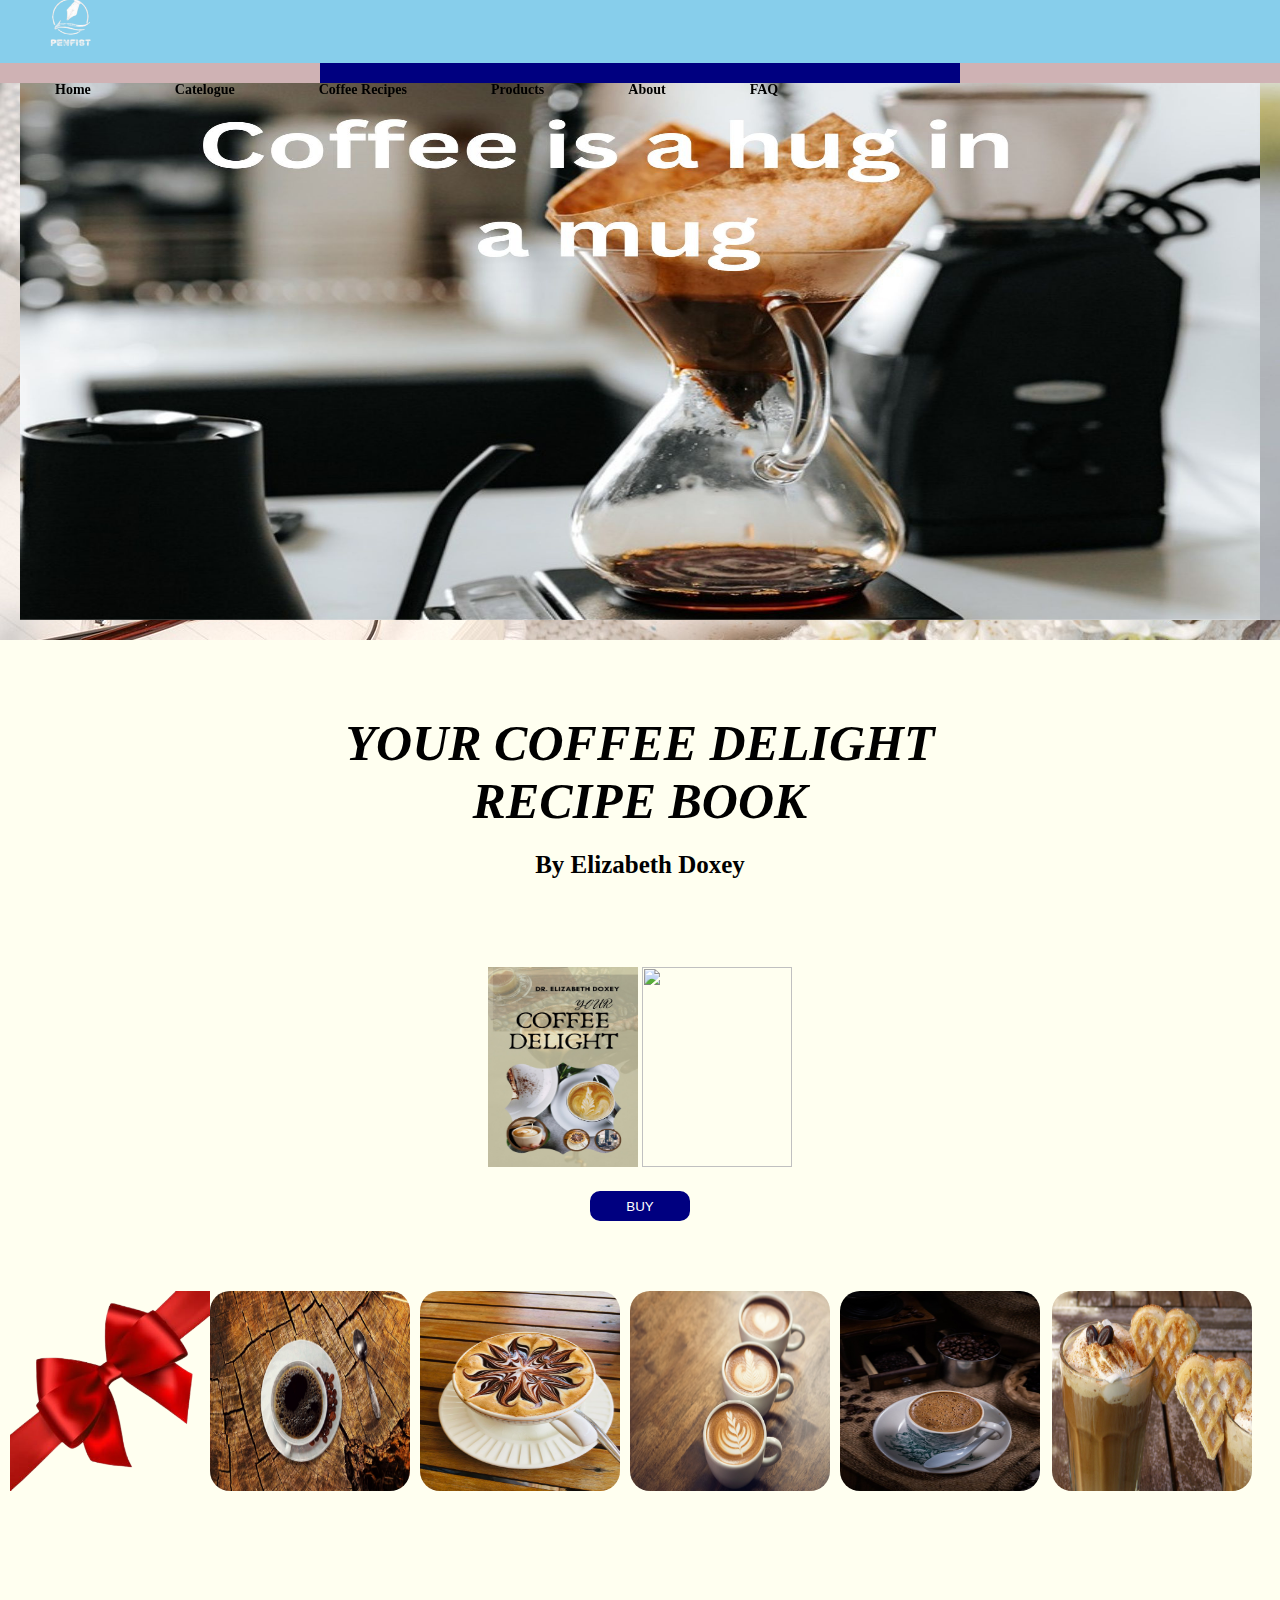
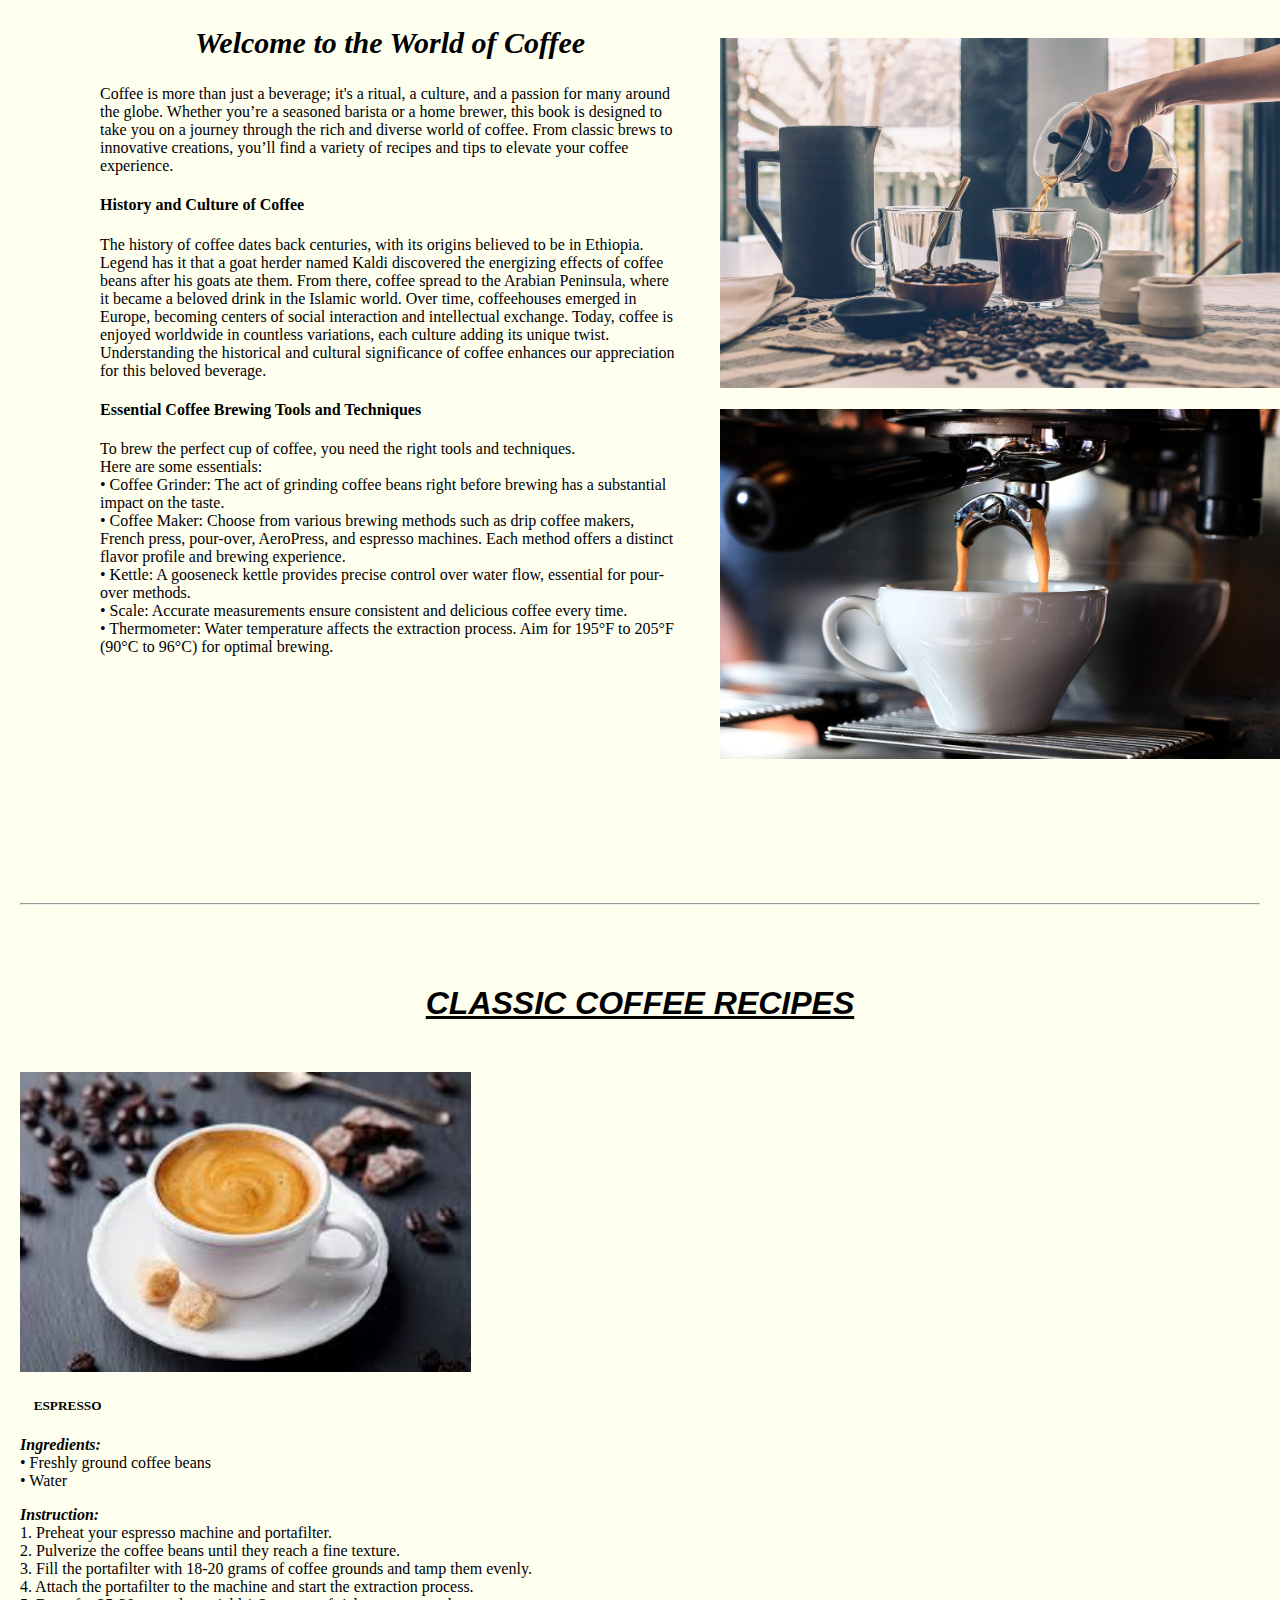
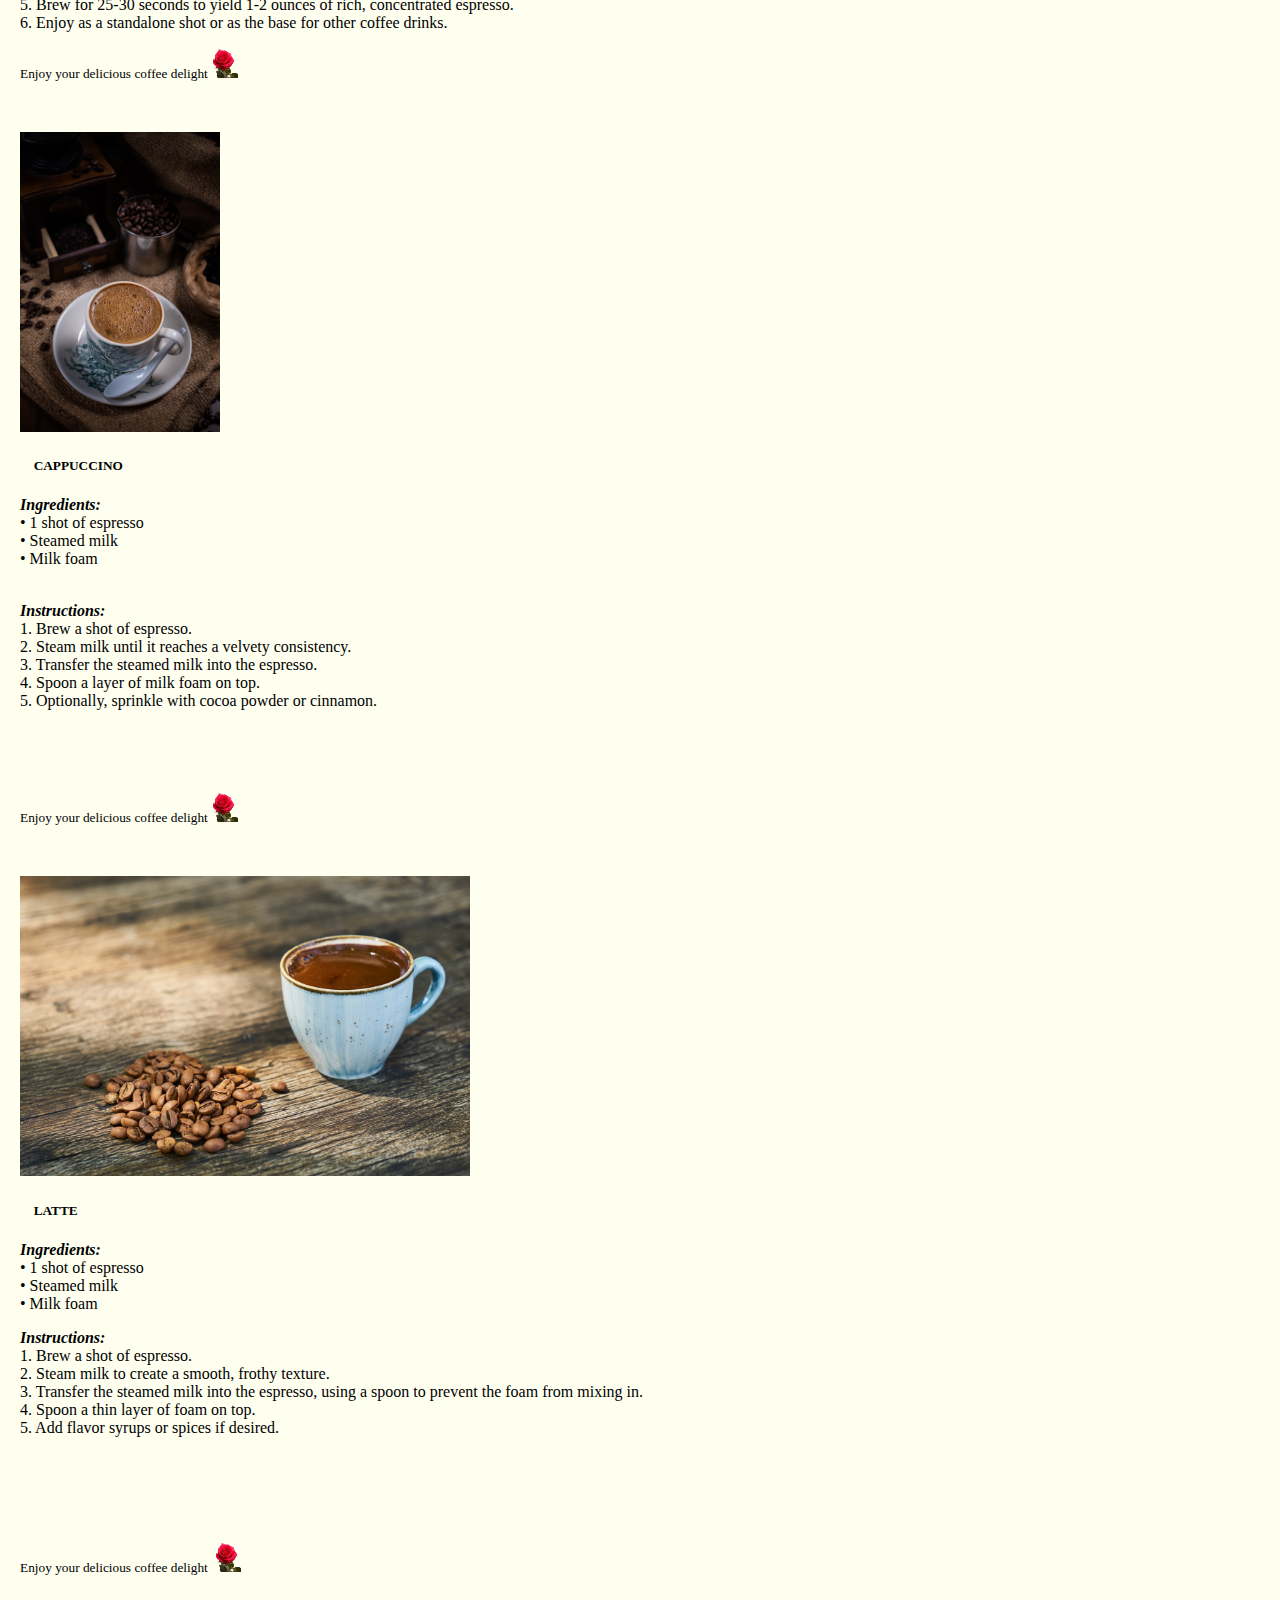
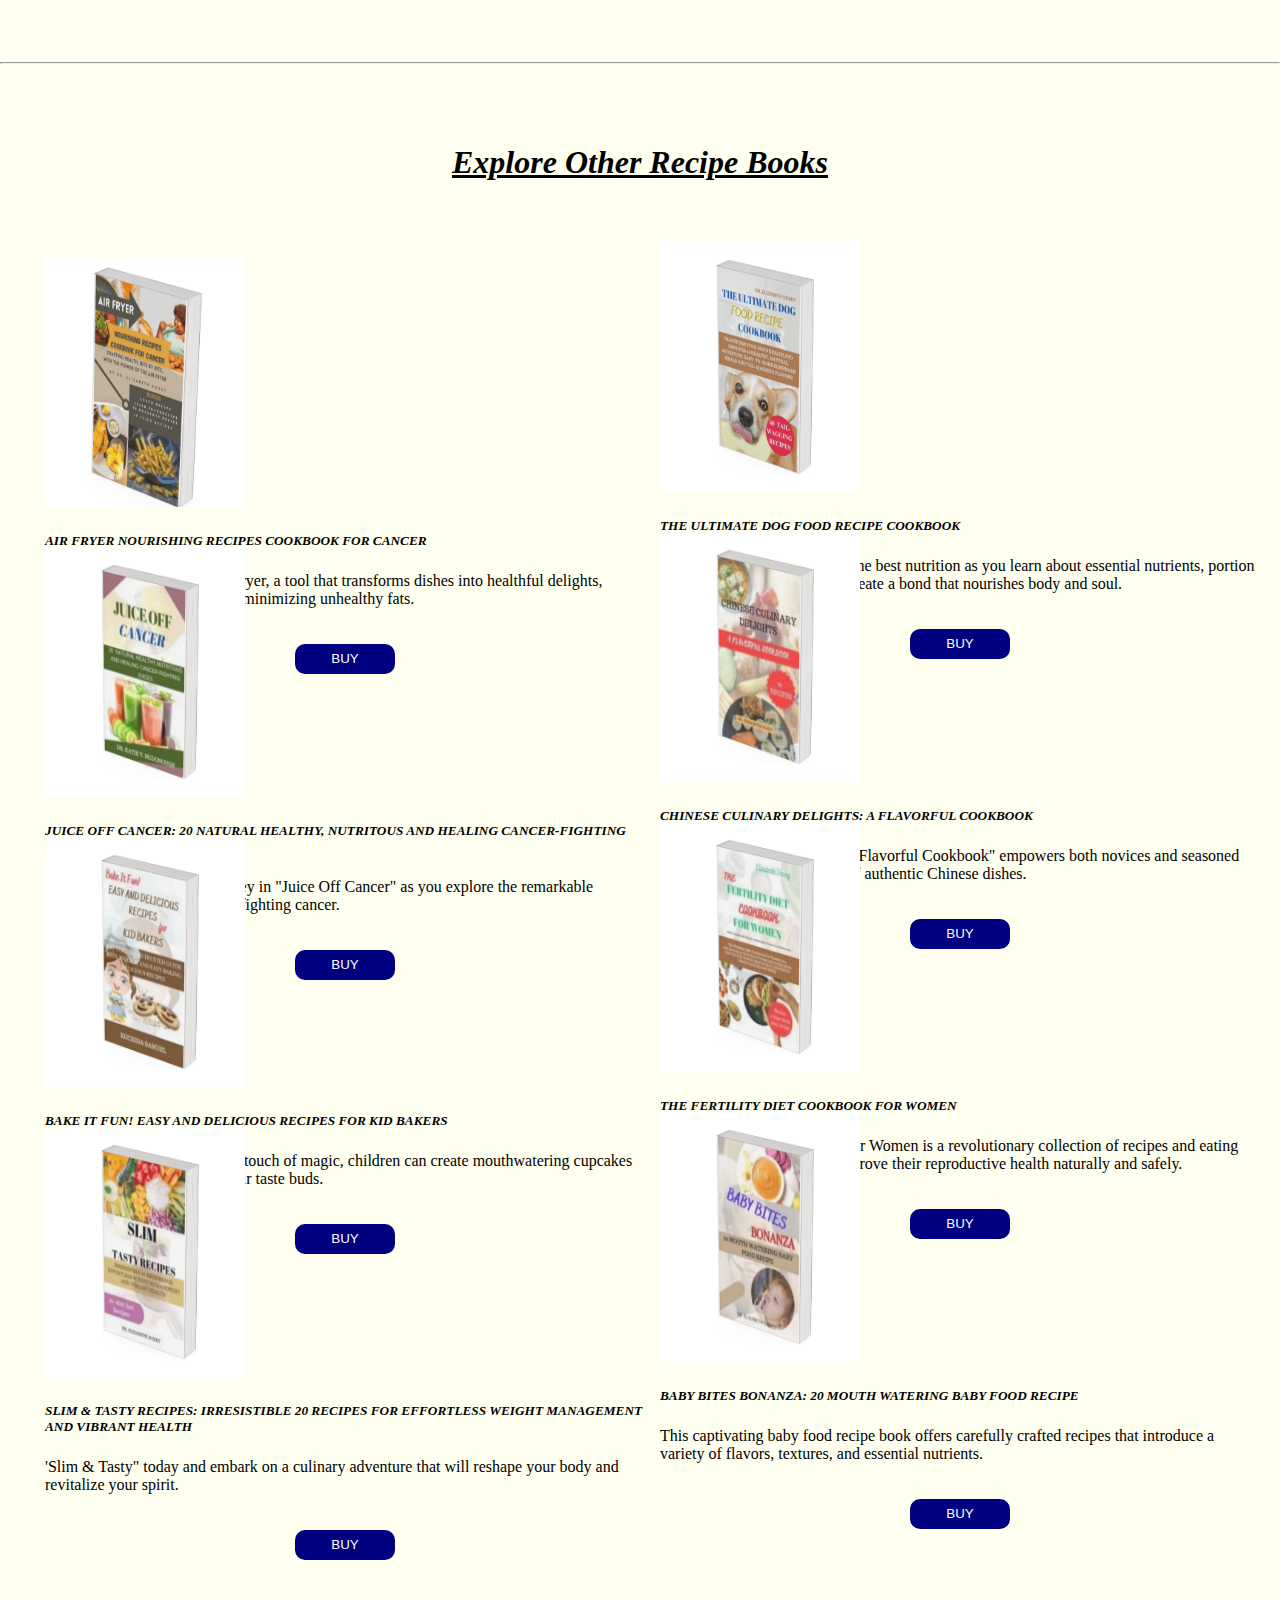
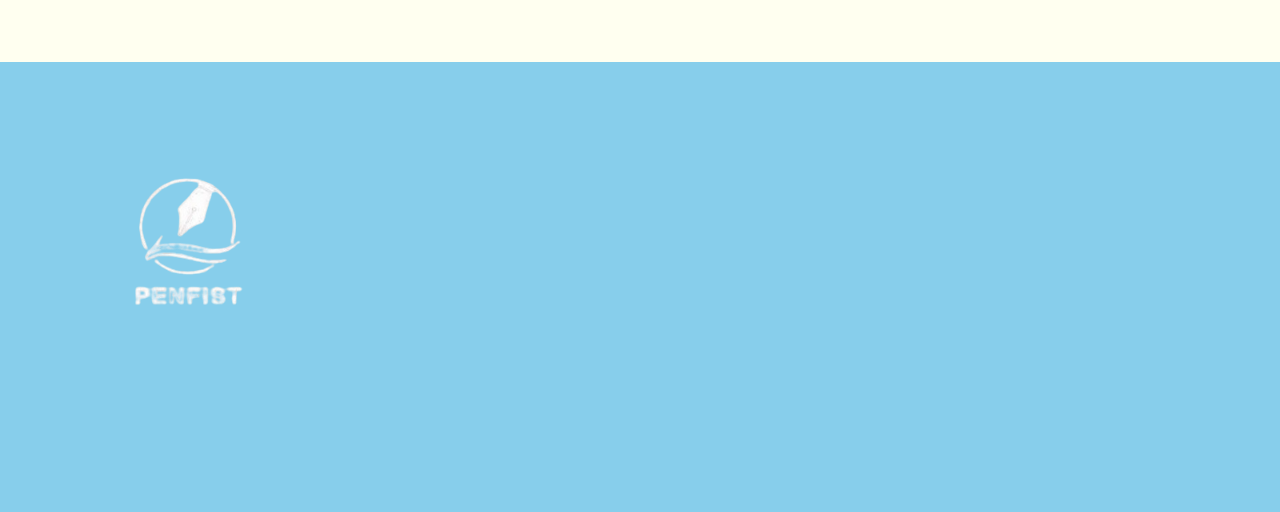
==== index.html @ f550ffd7 "first commit" ====
<!DOCTYPE html>
<html lang="en">
<head>
    <meta charset="UTF-8">
    <meta name="viewport" content="width=device-width, initial-scale=1.0">
    <title>COFFEE RECIPE BOOK </title>
    <link href="https://cdn.jsdelivr.net/npm/bootstrap@5.0.2/dist/css/bootstrap.min.css" rel="stylesheet" integrity="sha384-EVSTQN3/azprG1Anm3QDgpJLIm9Nao0Yz1ztcQTwFspd3yD65VohhpuuCOmLASjC" crossorigin="anonymous">
    <link href="index.css" rel="stylesheet"> 
</head>
<body>
    <div class="header-content">   
<nav class="navbar">
    <div class="image-conent">
        <img src="backgrund.png" style="height: 150px; margin-top: -45px; ">
    </div>
<div class="header-list">
    
<ul>
    <li><a href="">Home</a></li>
    <li><a href="#catelogue">Catelogue</a></li>
    <li><a href="#recipes">Coffee Recipes</a></li>
    <li><a href="#">Products</a></li>
    <li><a href="#about">About</a></li>
    <li><a href="#">FAQ</a></li>
</ul>
</div> 
</nav>
<div class="closeup"></div>
    <div class="closeup1"></div>
    </div>
    

    <div class="body-container">


<div class="image-slider">
    <figure>
        <img src="bck2 (1).jpg">
        <img src="bck2 (2).jpg">
        <img src="bck4 (1).jpg">
        <img src="bck4 (2).jpg">
    </figure>

</div>
    <!-- section 1 -->
    <div class="book-container">
        <div class="cofee-head">
    <h1><i>YOUR COFFEE DELIGHT <br> RECIPE BOOK </i></h1>
    <h6> By Elizabeth Doxey</h6>
</div>
<div class="image">
    <img src="pics 1.jpg">
    <img src="COFFEE (1).png">
</div>

<div class="buy-button">
    <a href="https://www.amazon.com/dp/B0CD4S83HP"><button>BUY</button></a>
</div>


<div class="ribbon-content">
    <div class="ribbon">
    <img src="RIBBON-removebg-preview.png">
</div>
    <div class="ribbon-design">
        <div class="img1">
    <img src="coffee-2714970_1280.jpg">
</div>
<div class="img2">
    <img src="coffee-7133980_1280.jpg" >
</div>
<div class="img3">
    <img src="coffee-4618705_1280.jpg" >
</div>
<div class="img4">
    <img src="coffee-7561288_1280.jpg" >
</div>
<div class="img5">
    <img src="iced-coffee-2305203_1280.jpg" >
   
</div>
</div>
</div>
</div>
<!-- section 1 end -->

<!-- SECTION 2 -->
<div class="book-content">
    <div class="text">
    <h2 id="about"><b><i>Welcome to the World of Coffee</i></b></h2>
    <p> Coffee is more than just a beverage; it's a ritual, a culture, and a passion for many around the globe. Whether you’re a seasoned barista or a home brewer, this book is designed to take you on a journey through the rich and diverse world of coffee. From classic brews to innovative creations, you’ll find a variety of recipes and tips to elevate your coffee experience.</p>
<h4>History and Culture of Coffee</h4>
<p>The history of coffee dates back centuries, with its origins believed to be in Ethiopia. Legend has it that a goat herder named Kaldi discovered the energizing effects of coffee beans after his goats ate them. From there, coffee spread to the Arabian Peninsula, where it became a beloved drink in the Islamic world. Over time, coffeehouses emerged in Europe, becoming centers of social interaction and intellectual exchange.
    Today, coffee is enjoyed worldwide in countless variations, each culture adding its unique twist. Understanding the historical and cultural significance of coffee enhances our appreciation for this beloved beverage.
    </p>
    <h4>Essential Coffee Brewing Tools and Techniques</h4>
    <p>To brew the perfect cup of coffee, you need the right tools and techniques. <br>Here are some essentials:
        <br>• Coffee Grinder: The act of grinding coffee beans right before brewing has a substantial impact on the taste.
        <br>•	Coffee Maker: Choose from various brewing methods such as drip coffee makers, French press, pour-over, AeroPress, and espresso machines. Each method offers a distinct flavor profile and brewing experience.
        <br>•	Kettle: A gooseneck kettle provides precise control over water flow, essential for pour-over methods.
        <br>•	Scale: Accurate measurements ensure consistent and delicious coffee every time.
        <br>•	Thermometer: Water temperature affects the extraction process. Aim for 195°F to 205°F (90°C to 96°C) for optimal brewing.
        </p>
</div>
 <img src="pics 2.jpg">
 <img src="coffee-4334647_1280.jpg" id="image1"> 
</div>
<!-- SECTION 2 END -->

<!-- CARD  -->

 <div class="card-content">
<div class="card-text" id="recipes"><h1> <hr> <i><u>CLASSIC COFFEE RECIPES</u></i></h1></div>
<div class="card-group">
<div class="card">
<img src="esspreso.jpeg" class="card-img-top" alt="Esspreso">
<div class="card-body">
<h5 class="card-title"> ESPRESSO</h5>
<p class="card-text"> <b><i>Ingredients:</i></b><br>
    •	Freshly ground coffee beans<br>
    •	Water <br>
    
    </p>
<p class="card-text"> <b><i>Instruction:</i></b><br> 1.	Preheat your espresso machine and portafilter.<br>
    2. Pulverize the coffee beans until they reach a fine texture.<br>
    3.	Fill the portafilter with 18-20 grams of coffee grounds and tamp them evenly.<br>
    4.	Attach the portafilter to the machine and start the extraction process.<br>
    5.	Brew for 25-30 seconds to yield 1-2 ounces of rich, concentrated espresso.<br>
    6.	Enjoy as a standalone shot or as the base for other coffee drinks.
    </p>
<p class="card-text"><small class="text-muted">Enjoy your delicious coffee delight<img src="rose-removebg-preview.png"></small></p>
</div>
</div>
<div class="card">
<img src="coffee-7561288_1280.jpg" class="card-img-top" alt="CAPPUCCINO">
<div class="card-body">
<h5 class="card-title"> CAPPUCCINO</h5>
<p class="card-text"> <b><i>Ingredients:</i></b><br>
    •	1 shot of espresso <br>
•	Steamed milk <br>
•	Milk foam <br>
 <br>
    
    </p>
<p class="card-text"><b><i>Instructions:</i></b> <br>
    1.	Brew a shot of espresso.<br>
    2.	Steam milk until it reaches a velvety consistency.<br>
    3. Transfer the steamed milk into the espresso.<br>
    4.	Spoon a layer of milk foam on top.<br>
    5.	Optionally, sprinkle with cocoa powder or cinnamon.<br>
    </p>
<p class="card-text" id="coffee1"><small class="text-muted">Enjoy your delicious coffee delight<img src="rose-removebg-preview.png"></small></p>
</div>
</div>
<div class="card">
<img src="coffee-4220376_1280.jpg" class="card-img-top" alt="LATTE">
<div class="card-body">
<h5 class="card-title"> LATTE</h5>
<p class="card-text"> <b><i>Ingredients:</i></b><br>
    •	1 shot of espresso <br>
    •	Steamed milk <br>
    •	Milk foam <br>
    </p>
<p class="card-text"><b><i>Instructions: </i></b><br>
    1.	Brew a shot of espresso.<br>
    2.	Steam milk to create a smooth, frothy texture.<br>
    3. Transfer the steamed milk into the espresso, using a spoon to prevent the foam from mixing in.<br>
    4.	Spoon a thin layer of foam on top.<br>
    5.	Add flavor syrups or spices if desired.
    </p>
<p class="card-text" id="coffee2"><small class="text-muted">Enjoy your delicious coffee delight <img src="rose-removebg-preview.png"></small></p>
</div>
</div>
</div>
</div>
<!-- CARD END -->
<div class="section-body">

 <div class="section3">
    <hr>
   <div class="section-text" id="catelogue"><h1><b><i><u>Explore Other Recipe Books</u></i></b></h1></div>
<div class="section1-head">
<div class="card mb-3" style="max-width: 600px;height: 300px;">
<div class="row g-0">
<div class="col-md-4">
<img src="use mockup.png" id="bookcover" class="img-fluid rounded-start" alt="...">
</div>
<div class="col-md-8">
<div class="card-body">
<h5 class="card-title"><i>AIR FRYER NOURISHING RECIPES COOKBOOK FOR CANCER</i></h5>
<p class="card-text">Discover the magic of the air fryer, a tool that transforms dishes into healthful delights, preserving their essence while minimizing unhealthy fats. </p>
<div class="buy-button">
    <a href="https://www.amazon.com/dp/B0CGXZ4RPM"><button>BUY</button></a>
</div>
</div>
</div>
</div>
</div>
</div>


<div class="card mb-3"id="card2"  style="max-width: 600px; height: 300px;">
<div class="row g-0" >
<div class="col-md-4">
<img src="use mock1.png" id="bookcover" class="img-fluid rounded-start" alt="...">
</div>
<div class="col-md-8">
<div class="card-body">
<h5 class="card-title"><i>THE ULTIMATE DOG FOOD RECIPE COOKBOOK</i></h5>
<p class="card-text">Gain confidence in providing the best nutrition as you learn about essential nutrients, portion sizes, and meal preparation. Create a bond that nourishes body and soul.  </p>
<div class="buy-button">
    <a href="https://www.amazon.com/dp/B0C92VPM3F"><button>BUY</button></a>
</div>
</div>
</div>
</div>
</div>
</div>

<!-- section added -->

<div class="section4">
<div class="section1-head">
<div class="card mb-3" style="max-width: 600px;height: 300px;">
<div class="row g-0">
<div class="col-md-4">
<img src="1.jpg" id="bookcover" class="img-fluid rounded-start" alt="...">
</div>
<div class="col-md-8">
<div class="card-body">
<h5 class="card-title"><i>JUICE OFF CANCER: 20 NATURAL HEALTHY, NUTRITOUS AND HEALING CANCER-FIGHTING JUICES</i></h5>
<p class="card-text">Embark on a captivating journey in "Juice Off Cancer" as you explore the remarkable potential of nature's bounty in fighting cancer.  </p>
<div class="buy-button">
    <a href="https://www.amazon.com/dp/B0C97RW3BC"><button>BUY</button></a>
</div>
</div>
</div>
</div>
</div>
</div>


<div class="card mb-3"id="card2"  style="max-width: 600px; height: 300px;">
<div class="row g-0" >
<div class="col-md-4">
<img src="2.jpg" id="bookcover" class="img-fluid rounded-start" alt="...">
</div>
<div class="col-md-8">
<div class="card-body">
<h5 class="card-title"><i>CHINESE CULINARY DELIGHTS: A FLAVORFUL COOKBOOK</i></h5>
<p class="card-text">"Chinese Culinary Delights: A Flavorful Cookbook" empowers both novices and seasoned cooks to unleash the essence of authentic Chinese dishes.  </p>
<div class="buy-button">
    <a href="https://www.amazon.com/dp/B0CD4S83HP"><button>BUY</button></a>
</div>
</div>
</div>
</div>
</div>
</div>

<!-- section end -->
<div class="section5">
    <div class="section1-head">
    <div class="card mb-3" style="max-width: 600px;height: 300px;">
    <div class="row g-0">
    <div class="col-md-4">
    <img src="3.jpg" id="bookcover" class="img-fluid rounded-start" alt="...">
    </div>
    <div class="col-md-8">
    <div class="card-body">
    <h5 class="card-title"><i>BAKE IT FUN! EASY AND DELICIOUS RECIPES FOR KID BAKERS</i></h5>
    <p class="card-text">With simple instructions and a touch of magic, children can create mouthwatering cupcakes that will amaze and delight their taste buds. </p>
    <div class="buy-button">
        <a href="https://www.amazon.com/dp/B0C6J88S52"><button>BUY</button></a>
    </div>
    </div>
    </div>
    </div>
    </div>
    </div>
    
    
    <div class="card mb-3"id="card2"  style="max-width: 600px; height: 300px;">
    <div class="row g-0" >
    <div class="col-md-4">
    <img src="4.jpg" id="bookcover" class="img-fluid rounded-start" alt="...">
    </div>
    <div class="col-md-8">
    <div class="card-body">
    <h5 class="card-title"><i>THE FERTILITY DIET COOKBOOK FOR WOMEN</i></h5>
    <p class="card-text">The Fertility Diet Cookbook for Women is a revolutionary collection of recipes and eating plans that can help women improve their reproductive health naturally and safely.   </p>
    <div class="buy-button">
        <a href="https://www.amazon.com/dp/B0C641WDQ9"><button>BUY</button></a>
    </div>
    </div>
    </div>
    </div>
    </div>
    </div>


<!-- section end -->

<div class="section6">
    <div class="section1-head">
    <div class="card mb-3" style="max-width: 600px;height: 300px;">
    <div class="row g-0">
    <div class="col-md-4">
    <img src="5.jpg" id="bookcover" class="img-fluid rounded-start" alt="...">
    </div>
    <div class="col-md-8">
    <div class="card-body">
    <h5 class="card-title"><i>SLIM & TASTY RECIPES: IRRESISTIBLE 20 RECIPES FOR EFFORTLESS WEIGHT MANAGEMENT AND VIBRANT HEALTH</i></h5>
    <p class="card-text"> 'Slim & Tasty" today and embark on a culinary adventure that will reshape your body and revitalize your spirit. </p>
    <div class="buy-button">
        <a href="https://www.amazon.com/dp/B0C7K16K11"><button>BUY</button></a>
    </div>
    </div>
    </div>
    </div>
    </div>
    </div>
    
    
    <div class="card mb-3"id="card2"  style="max-width: 600px; height: 300px;">
    <div class="row g-0" >
    <div class="col-md-4">
    <img src="6.jpg" id="bookcover" class="img-fluid rounded-start" alt="...">
    </div>
    <div class="col-md-8">
    <div class="card-body">
    <h5 class="card-title"><i>BABY BITES BONANZA: 20 MOUTH WATERING BABY FOOD RECIPE</i></h5>
    <p class="card-text">This captivating baby food recipe book offers carefully crafted recipes that introduce a variety of flavors, textures, and essential nutrients.  </p>
    <div class="buy-button">
        <a href="https://www.amazon.com/dp/B0C7NH4V7K"><button>BUY</button></a>
    </div>
    </div>
    </div>
    </div>
    </div>
</div>
</div>

</div> 


<div class="footer-content">
<footer>
    <div><img src="backgrund.png" style="height: 400px;  "></div>
</footer>
</div>
<script src="https://cdn.jsdelivr.net/npm/bootstrap@5.0.2/dist/js/bootstrap.bundle.min.js" integrity="sha384-MrcW6ZMFYlzcLA8Nl+NtUVF0sA7MsXsP1UyJoMp4YLEuNSfAP+JcXn/tWtIaxVXM" crossorigin="anonymous"></script>
</body>
</html>
---- index.css ----
body{
    margin: 0;
    padding: 0;
    height: 100%;
    width: 100%;
    background-color: #fffff0;
    

}

.header-content{
    width: 100%;
    height: 70px;
    background-color: skyblue;
    margin-bottom: 30px;
    position: fixed;
    z-index: 1000;
    top: 0;
}

.header-list{
    display: flex;
    align-items: center;  
    margin-top: -45px;
}


.header-list li{
  list-style: none;
  display: inline-block;
  padding-left: 15px;
    padding-right: 15px;
}

.header-list a{
    margin-right: 50px;
    font-weight: bold;
    font-size: 14px;
    text-decoration: none;
    color: black;
 
  }
  .header-content .closeup{
    width: 100%;
    height: 20px;
    background-color: #cfb2b4;
    margin-top: -51px;
  }
  .header-content .closeup1{
    width: 50%;
    height: 20px;
    background-color: #000080;
    margin-left: 25%;
    position: absolute;
    margin-top: -20px;
  }
  .image-slider figure img{
    float: left;
    width: 20%;
    height: 600px;
    
  }

  .image-slider{
    overflow: hidden;
    background-image: url(bckall.jpg);
    padding: 20px;
  }

  .image-slider figure{
    position: relative;
    width: 500%;
    margin: 0;
    left: 0;
    animation: 20s slider infinite;
  }
  @keyframes slider{
    0%{
        left: 0;
    }

    20%{
        left: 0;
    }
    25%{
        left: -100%;
    }
    45%{
        left: 100%;
    }
    50%{
        left: -200%;
    }
    70%{
        left: -200%;
    }
    75%{
        left: -300%;
    }
    95%{
        left: -300%;
    }
    100%{
    left: -400%;
    }
  }
.body-container{
width: 100%;
height: 100%;
}

.book-container{
    padding: 10px;
}

.cofee-head{
    text-align: center;
    
}
.buy-button a{
    text-decoration: none;

}


.buy-button{
    text-align: center;
    padding: 20px;
}

.buy-button button{
    width: 100px;
    border: 3px solid #000080;
    border-radius: 10px;
    height: 30px;
    font-weight: 500;
    background-color: #000080;
    color: white;
}
.ribbon img{
    margin-top: 0;
    height: 200px;
    width: 200px;
   
}

.ribbon-content{
    margin-top: 50px;
}

.ribbon{
   height: 200px;
   width: 200px;
   margin-bottom: -50px;
   
}

.ribbon-design .img1 img{
    position: absolute;
    height: 200px;
    margin-top: -150px;
    left: 210px;
    border-radius: 20px;
    width: 200px;
}


.ribbon-design .img2 img{
    position: absolute;
    height: 200px;
    margin-top: -150px;
    left: 420px;
    border-radius: 20px;
    width: 200px;
}
.ribbon-design .img3 img{
    position: absolute;
    height: 200px;
    margin-top: -150px;
    left: 630px;
    border-radius: 20px;
    width: 200px;
}

.ribbon-design .img4 img{
    position: absolute;
    height: 200px;
    margin-top: -150px;
    left: 840px;
    border-radius: 20px;
    width: 200px;
}

.ribbon-design .img5 img{
    position: absolute;
    height: 200px;
    margin-top: -150px;
   left: 1052px;
    border-radius: 20px;
    width: 200px;
}
.cofee-head h1{
font-size: 50px;

    }
.cofee-head h6{
padding: 0;
margin-top: -12px;
font-size: 25px;
}

.image img{
    height: 200px;
    width: 150px;
    margin-top: 30px;
}

.image{
    text-align: center;
}

.book-container{
    text-align: justify;
    margin-top: 30px;
}

.book-content{
    padding-top: 80px;
  padding-left: 60px;
  padding-right: 60px;
  margin: auto;
  margin-top: 30px;
  
}
.book-content .text{
    float: left;
    padding: 40px;
    width: 50%;
}
.book-content img{
    height: 350px;
    width: 580px;
position: absolute;  
float: left;  
margin-top: 6%;
}

.book-content #image1{
    position: absolute;
    padding-top: 2%;
    margin-top: 33%;
    height: 350px;
}
.text h2{
    text-align: center;
    font-size: 30px;
   
}
hr{
   color: #000080;
   margin-bottom: 80px;

}
.card-content{
    margin-top: 900px;
    padding: 20px;
    /* margin-left: -200px;
    margin-right: 50px; */
}
 

.card-content .card-text h1{
    text-align: center;
    font-family: 'Franklin Gothic Medium', 'Arial Narrow', Arial, sans-serif;
}

.card{
    margin-top: 50px;
    margin-right: 20px;
   
}

.card img{
    height: 300px;
    
}

.card-text img{
    height: 30px;
}

#coffee1{
    margin-top: 82px;
}

#coffee2{
    margin-top: 105px;
}

/* section 3 */

.section3{
    margin-top: 50px;
 
}

.section-text h1{
text-align: center;
}

#card2{
  position: relative; 
  top: -370px; 
  left: 660px;
  
}

.section1-head{
    margin-right: 40px;
    margin-left: 40px;
    padding: 5PX;
} 

.section1-head .card img{
    height: 200px;
    
} 

#bookcover{
    width: 200px;
    height: 250px;
}

.card-body .buy-button a{
    text-decoration: none;

}


.card-body .buy-button{
    text-align: center;
    padding: 20px;
}

.card-body .buy-button button{
    width: 100px;
    border: 3px solid #000080;
    border-radius: 10px;
    height: 30px;
    font-weight: 500;
    background-color: #000080;
    color: white;
}

/* section end */


.section4{
   position: relative;
   top: -420px;
 
}

.section-body{
    height: 1500px;
}

.section5{
    position: relative;
    top: -840px;
  
 } 

 .section6{
    position: relative;
    top: -1260px;
    
 } 





 .footer-content{
    width: 100%;
    height: 450px;
    background-color: skyblue;
    margin-top: 100px;
 }
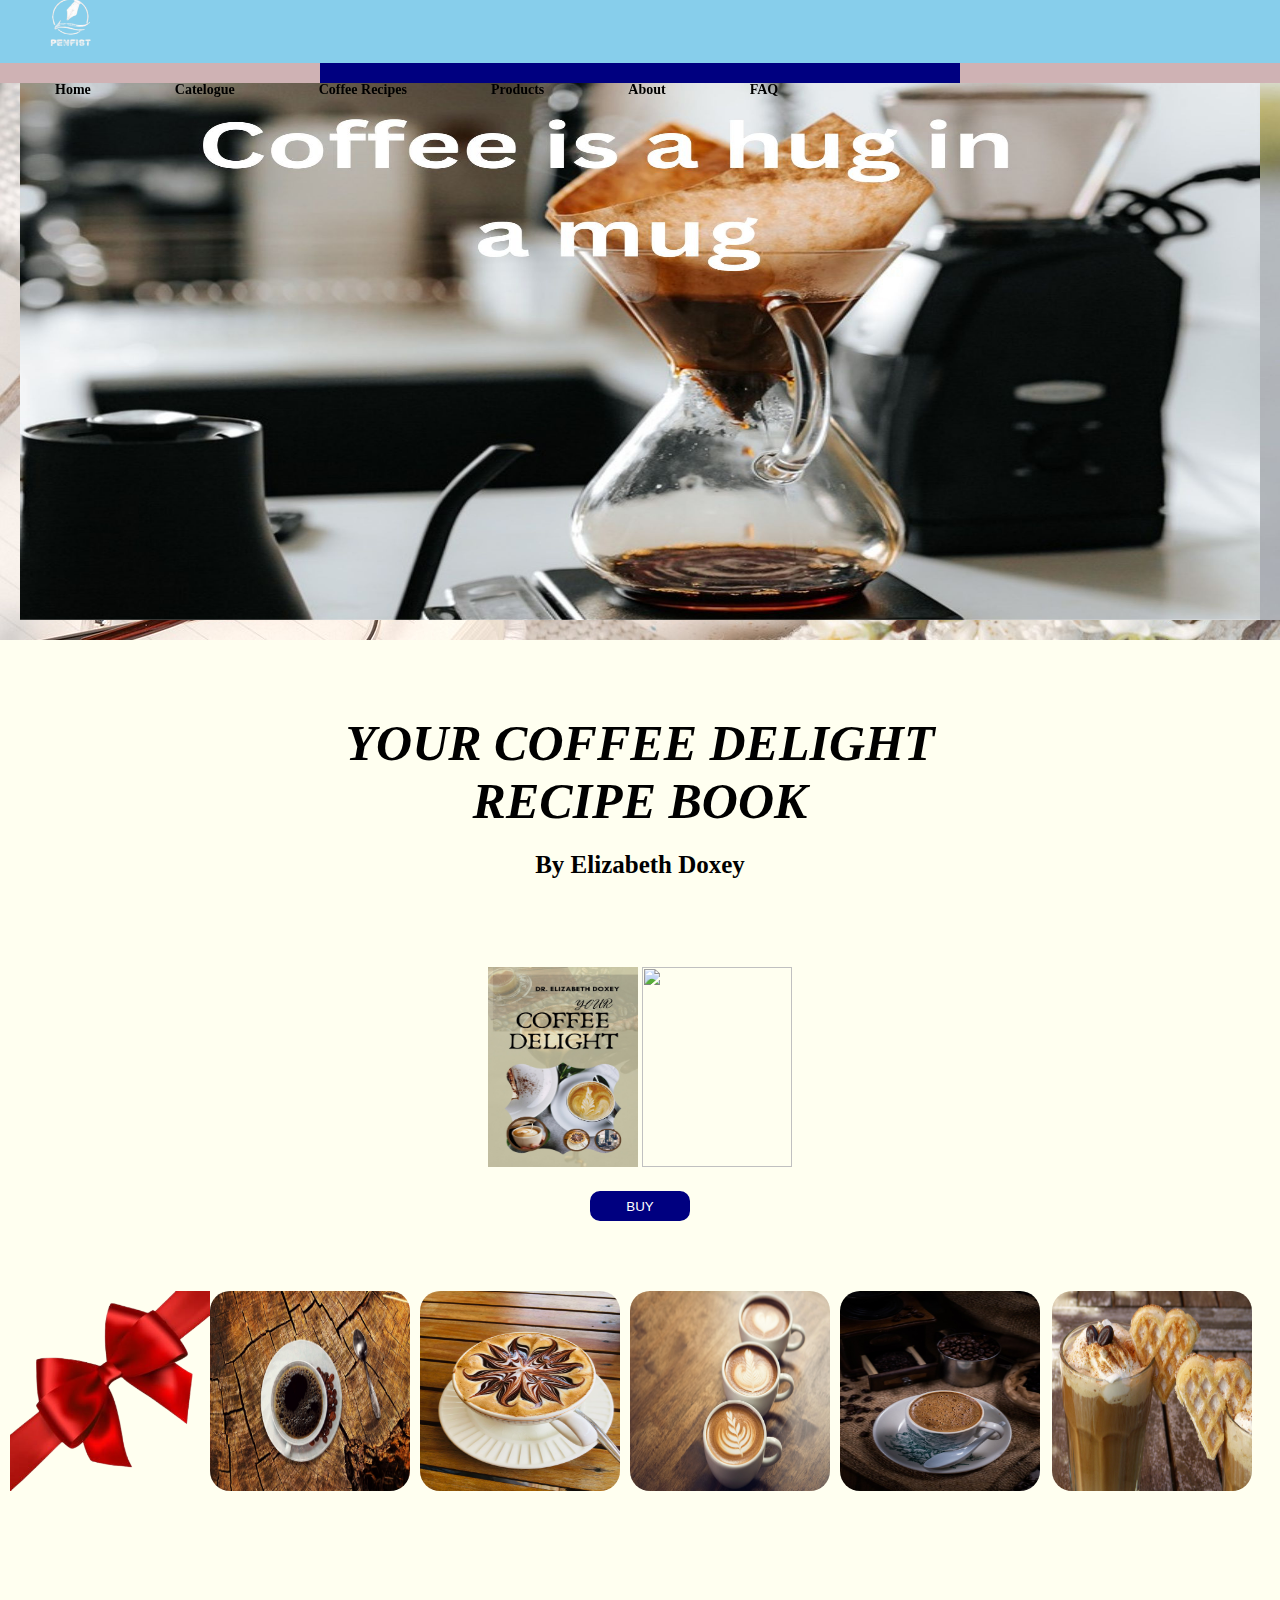
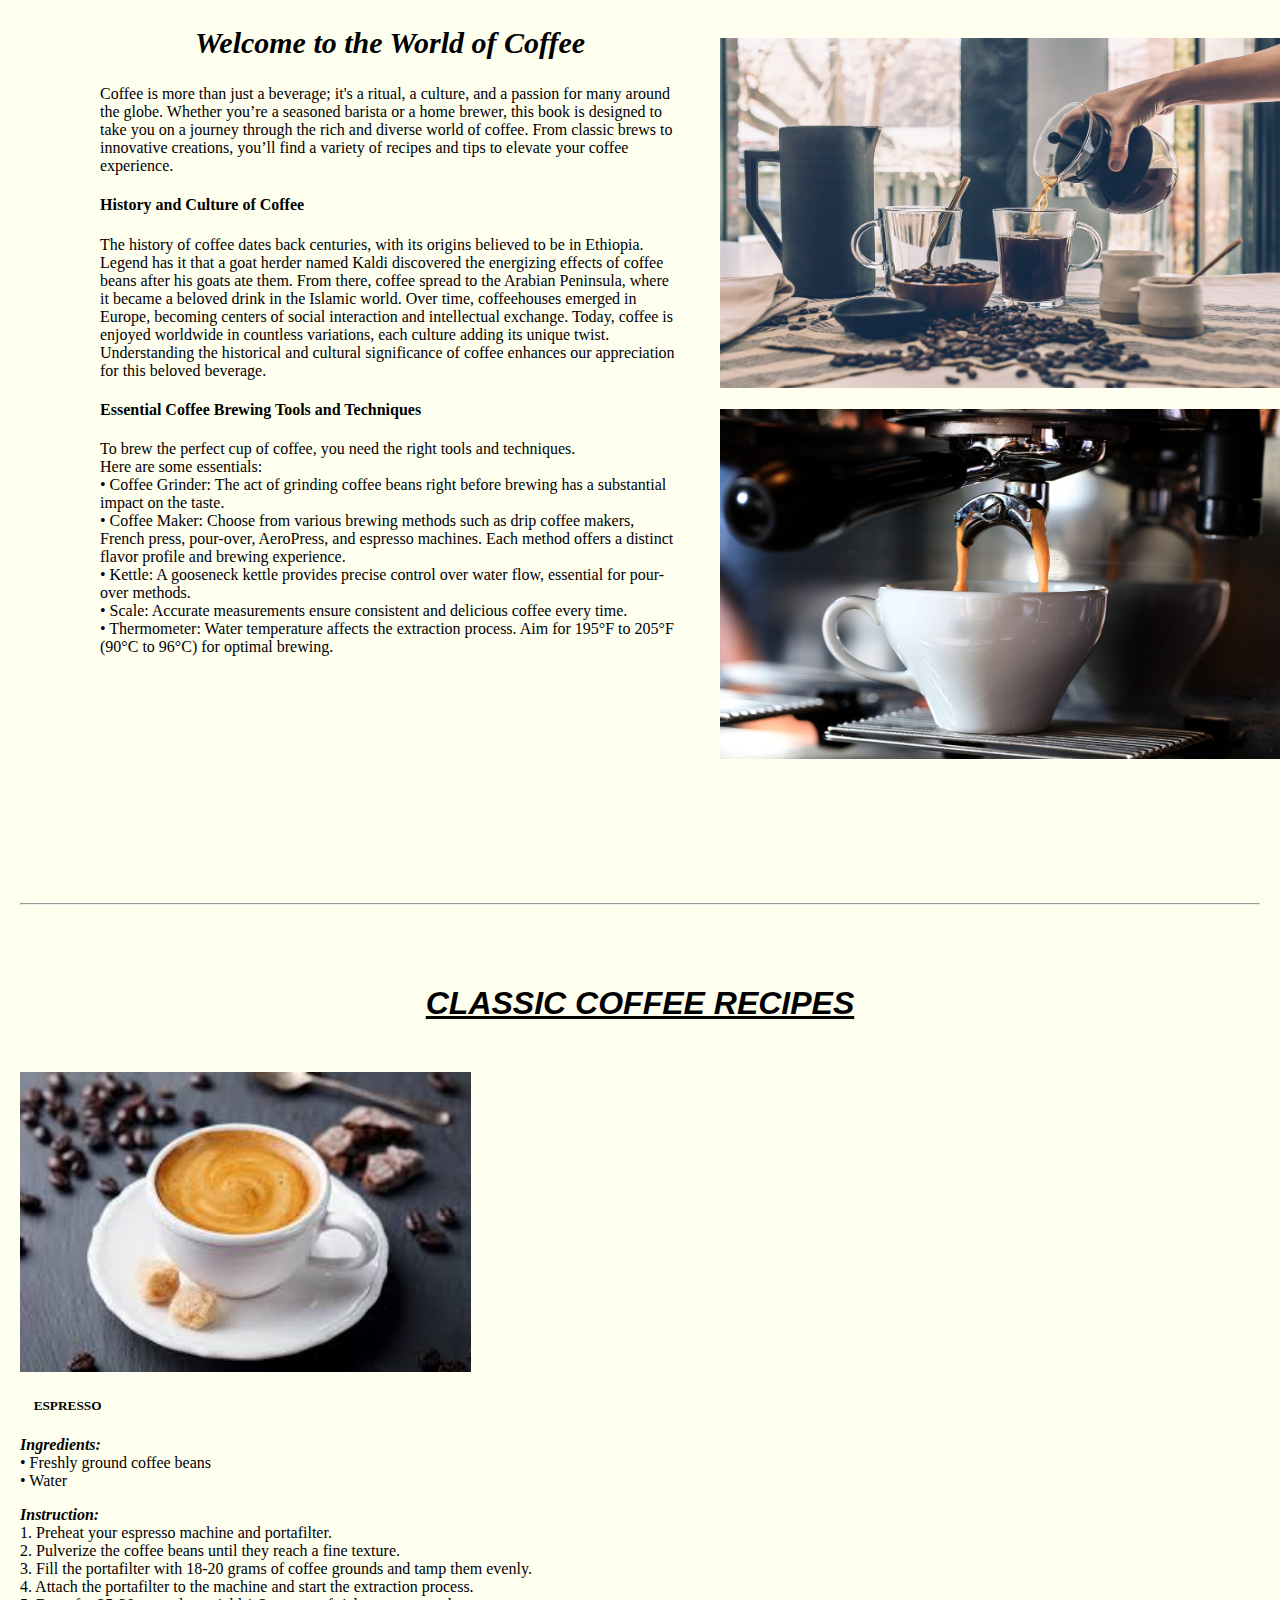
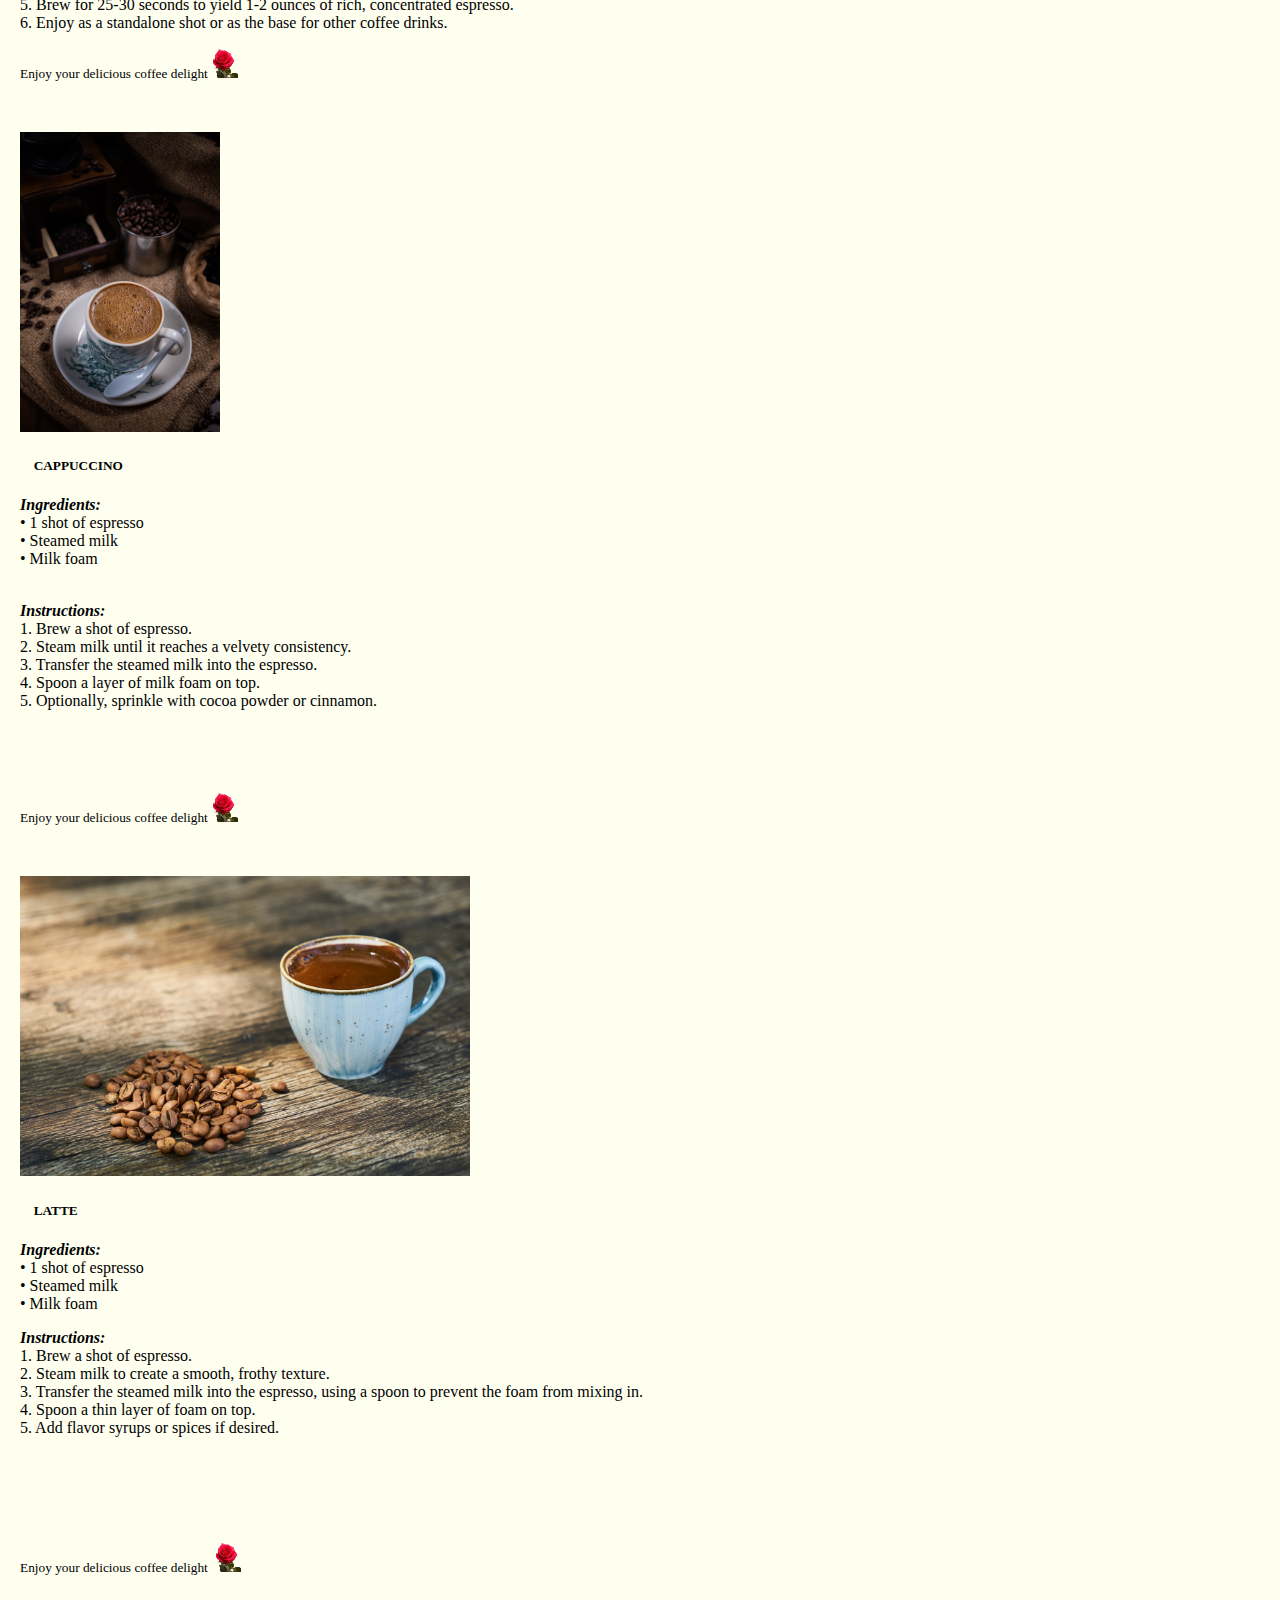
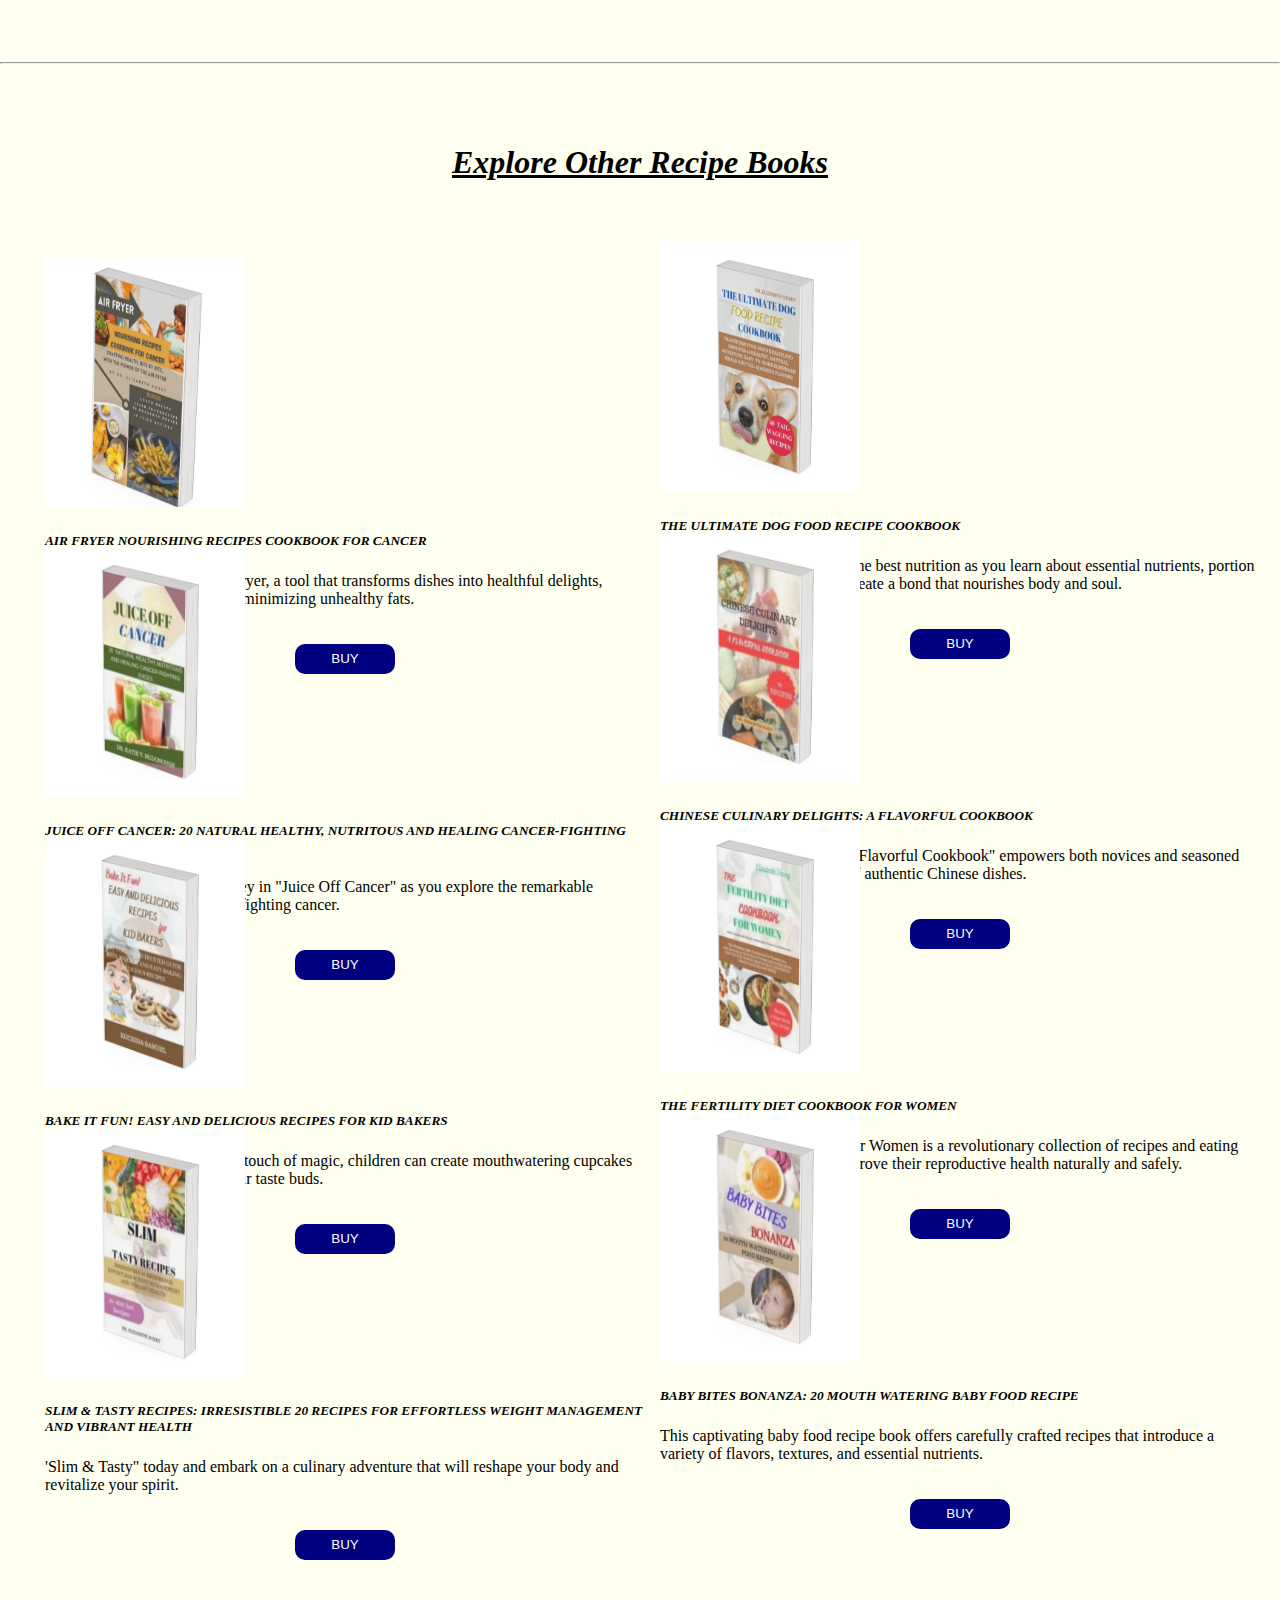
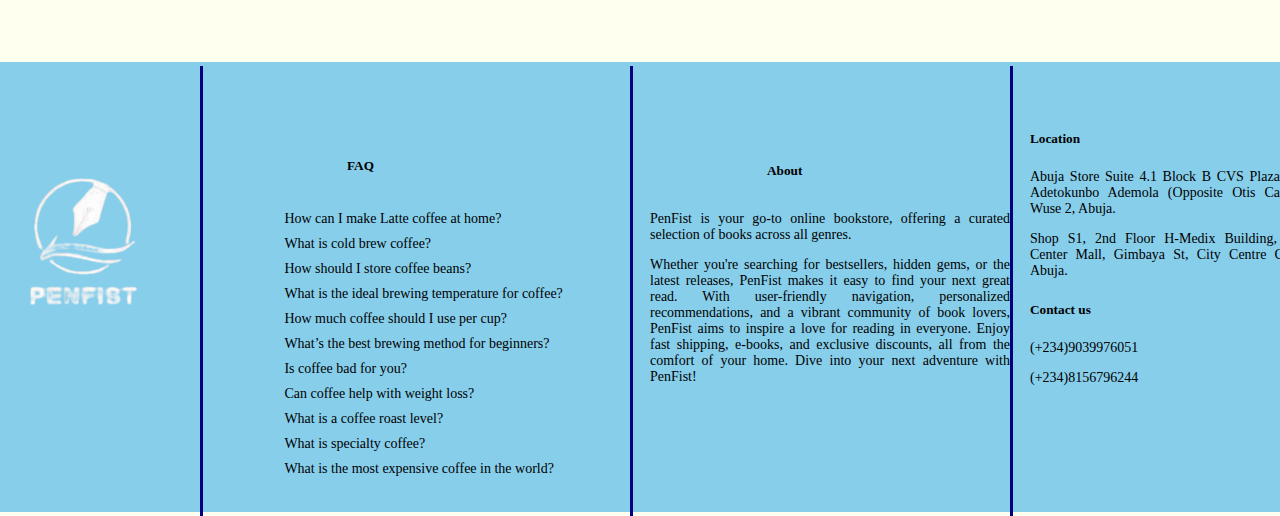
==== commit 6f405afc: "second" ====
--- a/index.html
+++ b/index.html
@@ -20,8 +20,8 @@
     <li><a href="#catelogue">Catelogue</a></li>
     <li><a href="#recipes">Coffee Recipes</a></li>
     <li><a href="#">Products</a></li>
-    <li><a href="#about">About</a></li>
-    <li><a href="#">FAQ</a></li>
+    <li><a href="#about-us">About</a></li>
+    <li><a href="#question">FAQ</a></li>
 </ul>
 </div> 
 </nav>
@@ -87,7 +87,7 @@
 <!-- SECTION 2 -->
 <div class="book-content">
     <div class="text">
-    <h2 id="about"><b><i>Welcome to the World of Coffee</i></b></h2>
+    <h2><b><i>Welcome to the World of Coffee</i></b></h2>
     <p> Coffee is more than just a beverage; it's a ritual, a culture, and a passion for many around the globe. Whether you’re a seasoned barista or a home brewer, this book is designed to take you on a journey through the rich and diverse world of coffee. From classic brews to innovative creations, you’ll find a variety of recipes and tips to elevate your coffee experience.</p>
 <h4>History and Culture of Coffee</h4>
 <p>The history of coffee dates back centuries, with its origins believed to be in Ethiopia. Legend has it that a goat herder named Kaldi discovered the energizing effects of coffee beans after his goats ate them. From there, coffee spread to the Arabian Peninsula, where it became a beloved drink in the Islamic world. Over time, coffeehouses emerged in Europe, becoming centers of social interaction and intellectual exchange.
@@ -346,7 +346,52 @@
 
 <div class="footer-content">
 <footer>
-    <div><img src="backgrund.png" style="height: 400px;  "></div>
+    <!-- logo img -->
+    <div><img src="backgrund.png" style="height: 400px;margin-left: -105px;"></div>
+     <!-- logo img -->
+
+    <!-- line div -->
+    <div id="line"></div>
+    <div id="line1"></div>
+    <div id="line2"></div>
+    <!-- line div -->
+    
+<!-- faq start -->
+<div id="faq">
+<h5 id="question">FAQ</h5>
+<ul>
+    <li> How can I make Latte coffee at home?</li>
+    <li> What is cold brew coffee?</li>
+    <li> How should I store coffee beans?</li>
+    <li> What is the ideal brewing temperature for coffee?</li>
+    <li> How much coffee should I use per cup?</li>
+    <li> What’s the best brewing method for beginners?</li>
+    <li> Is coffee bad for you?</li>
+    <li> Can coffee help with weight loss?</li>
+    <li> What is a coffee roast level?</li>
+    <li> What is specialty coffee?</li>
+    <li> What is the most expensive coffee in the world?</li>
+</ul>
+</div>
+<!-- faq end -->
+
+<!-- about us -->
+<div class="about">
+   <h5 id="about-us">About</h5> 
+   <p>
+    PenFist is your go-to online bookstore, offering a curated selection of books across all genres.</p>
+<p>Whether you're searching for bestsellers, hidden gems, or the latest releases, PenFist makes it easy to find your next great read. With user-friendly navigation, personalized recommendations, and a vibrant community of book lovers, PenFist aims to inspire a love for reading in everyone. Enjoy fast shipping, e-books, and exclusive discounts, all from the comfort of your home. Dive into your next adventure with PenFist!</p>
+</div>
+<div class="location">
+    <h5>Location</h5>
+    <p>Abuja Store
+        Suite 4.1 Block B CVS Plaza, 145 Adetokunbo Ademola (Opposite Otis Carpet), Wuse 2, Abuja.
+    </p>
+<p>Shop S1, 2nd Floor H-Medix Building, City Center Mall, Gimbaya St, City Centre Garki, Abuja.</p>
+<h5>Contact us</h5>
+<p>(+234)9039976051</p>
+<p>(+234)8156796244</p>
+</div>
 </footer>
 </div>
 <script src="https://cdn.jsdelivr.net/npm/bootstrap@5.0.2/dist/js/bootstrap.bundle.min.js" integrity="sha384-MrcW6ZMFYlzcLA8Nl+NtUVF0sA7MsXsP1UyJoMp4YLEuNSfAP+JcXn/tWtIaxVXM" crossorigin="anonymous"></script>
--- a/index.css
+++ b/index.css
@@ -386,4 +386,80 @@
     height: 450px;
     background-color: skyblue;
     margin-top: 100px;
- }+ }
+
+ .footer-content li{
+    list-style: none;
+    font-family: Georgia, 'Times New Roman', Times, serif;
+    font-size: 14px;
+    font-weight: lighter;
+    line-height: 25px;
+    
+ }
+
+ #faq{
+margin-top: -390px;
+position: absolute;
+justify-content: center;
+left: 230px;
+ }
+
+
+ #faq h5{
+  margin-left: 107px;
+  padding: 10px;
+ }
+
+#line{
+    height:450px ;
+    width: 3px;
+    background-color:#000080 ;
+    margin-top:-400px; ;
+    margin-left: 200px;
+}
+
+#line1{
+    height:450px ;
+    width: 3px;
+    background-color:#000080 ;
+    margin-top:-450px; ;
+    margin-left: 630px;
+}
+
+#line2{
+    height:450px ;
+    width: 3px;
+    background-color:#000080 ;
+    margin-top:-450px; ;
+    margin-left: 1010px;
+}
+.about{
+    width: 360px;
+    margin-top:-395px ;
+    margin-left: 640px;
+    padding: 10px;
+}
+
+.about h5{
+    margin-left: 107px;
+  padding: 10px;
+}
+
+.about p{
+    text-align: justify;
+    font-size: 14px;
+}
+
+.location{
+    width: 280px;
+    margin-top:-310px ;
+    margin-left: 1020px;
+    padding: 10px;   
+}
+
+
+.location p{
+    text-align: justify;
+    font-size: 14px;
+}
+
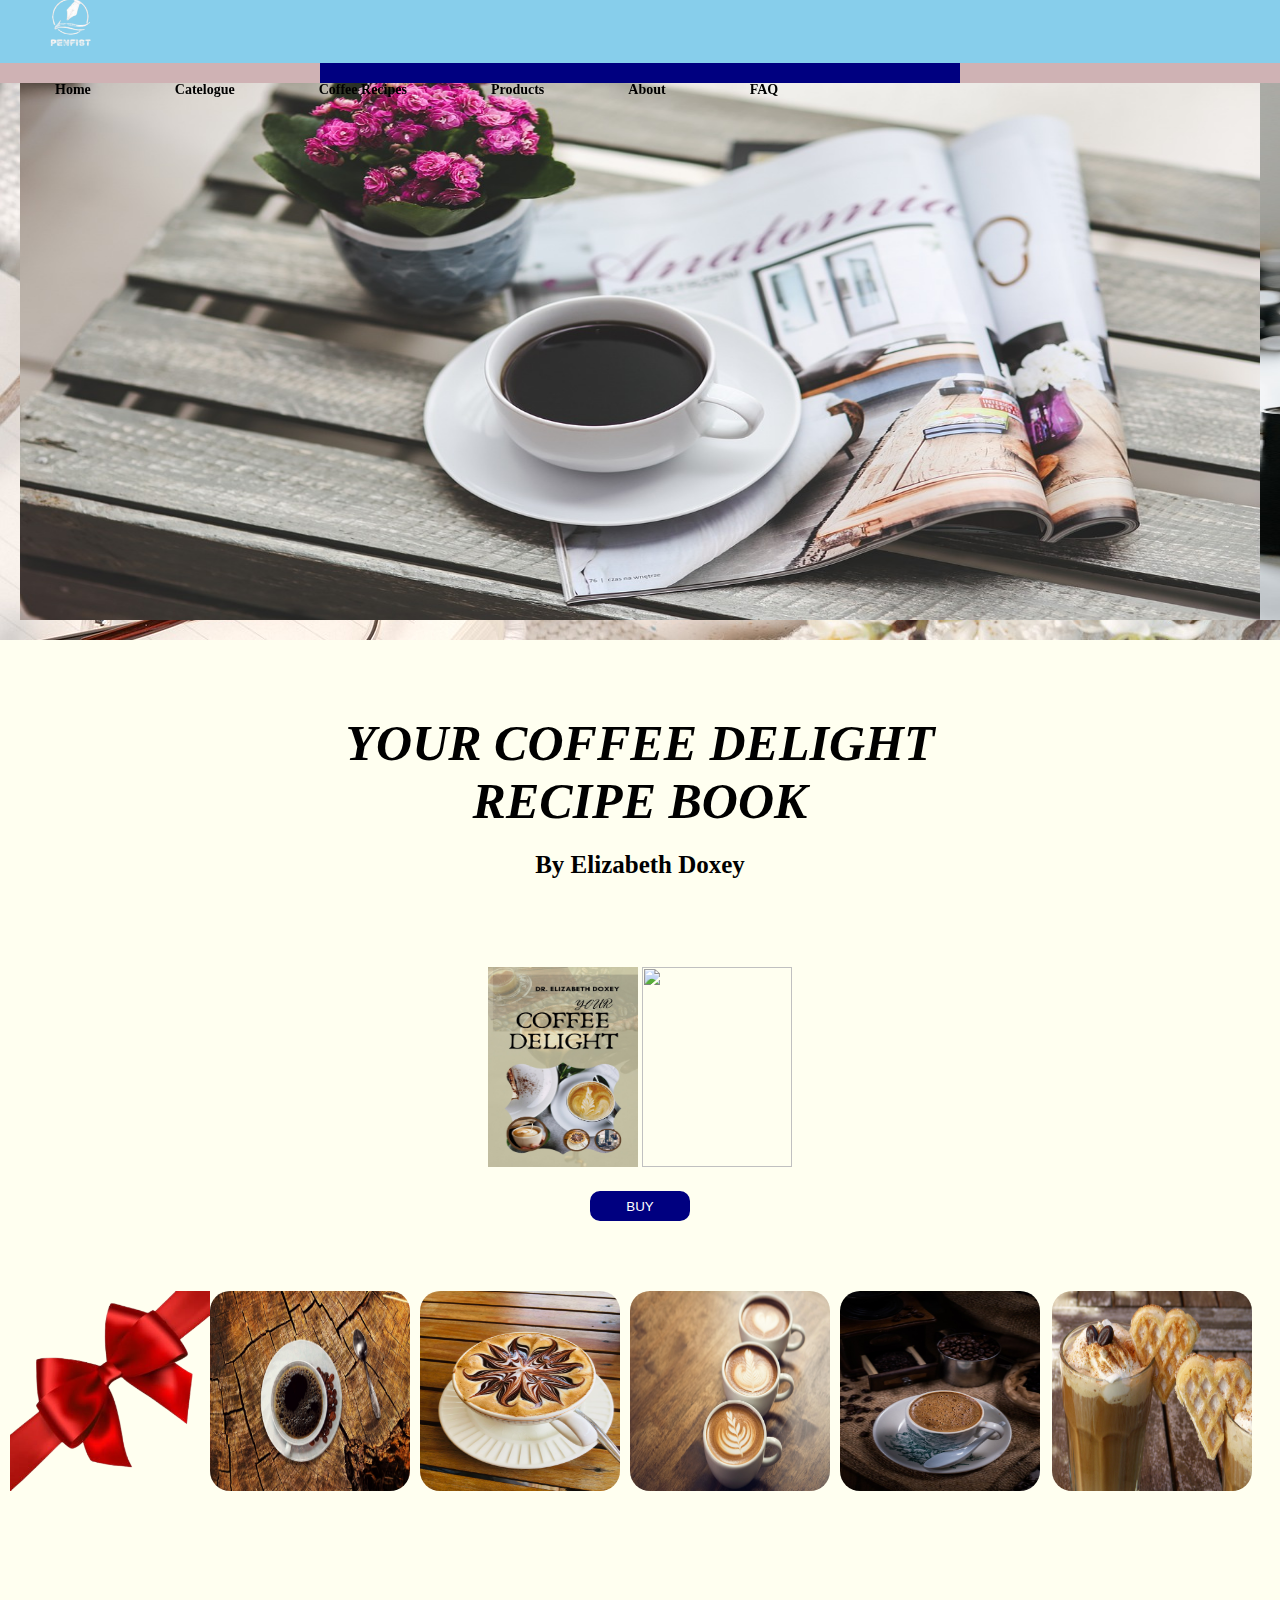
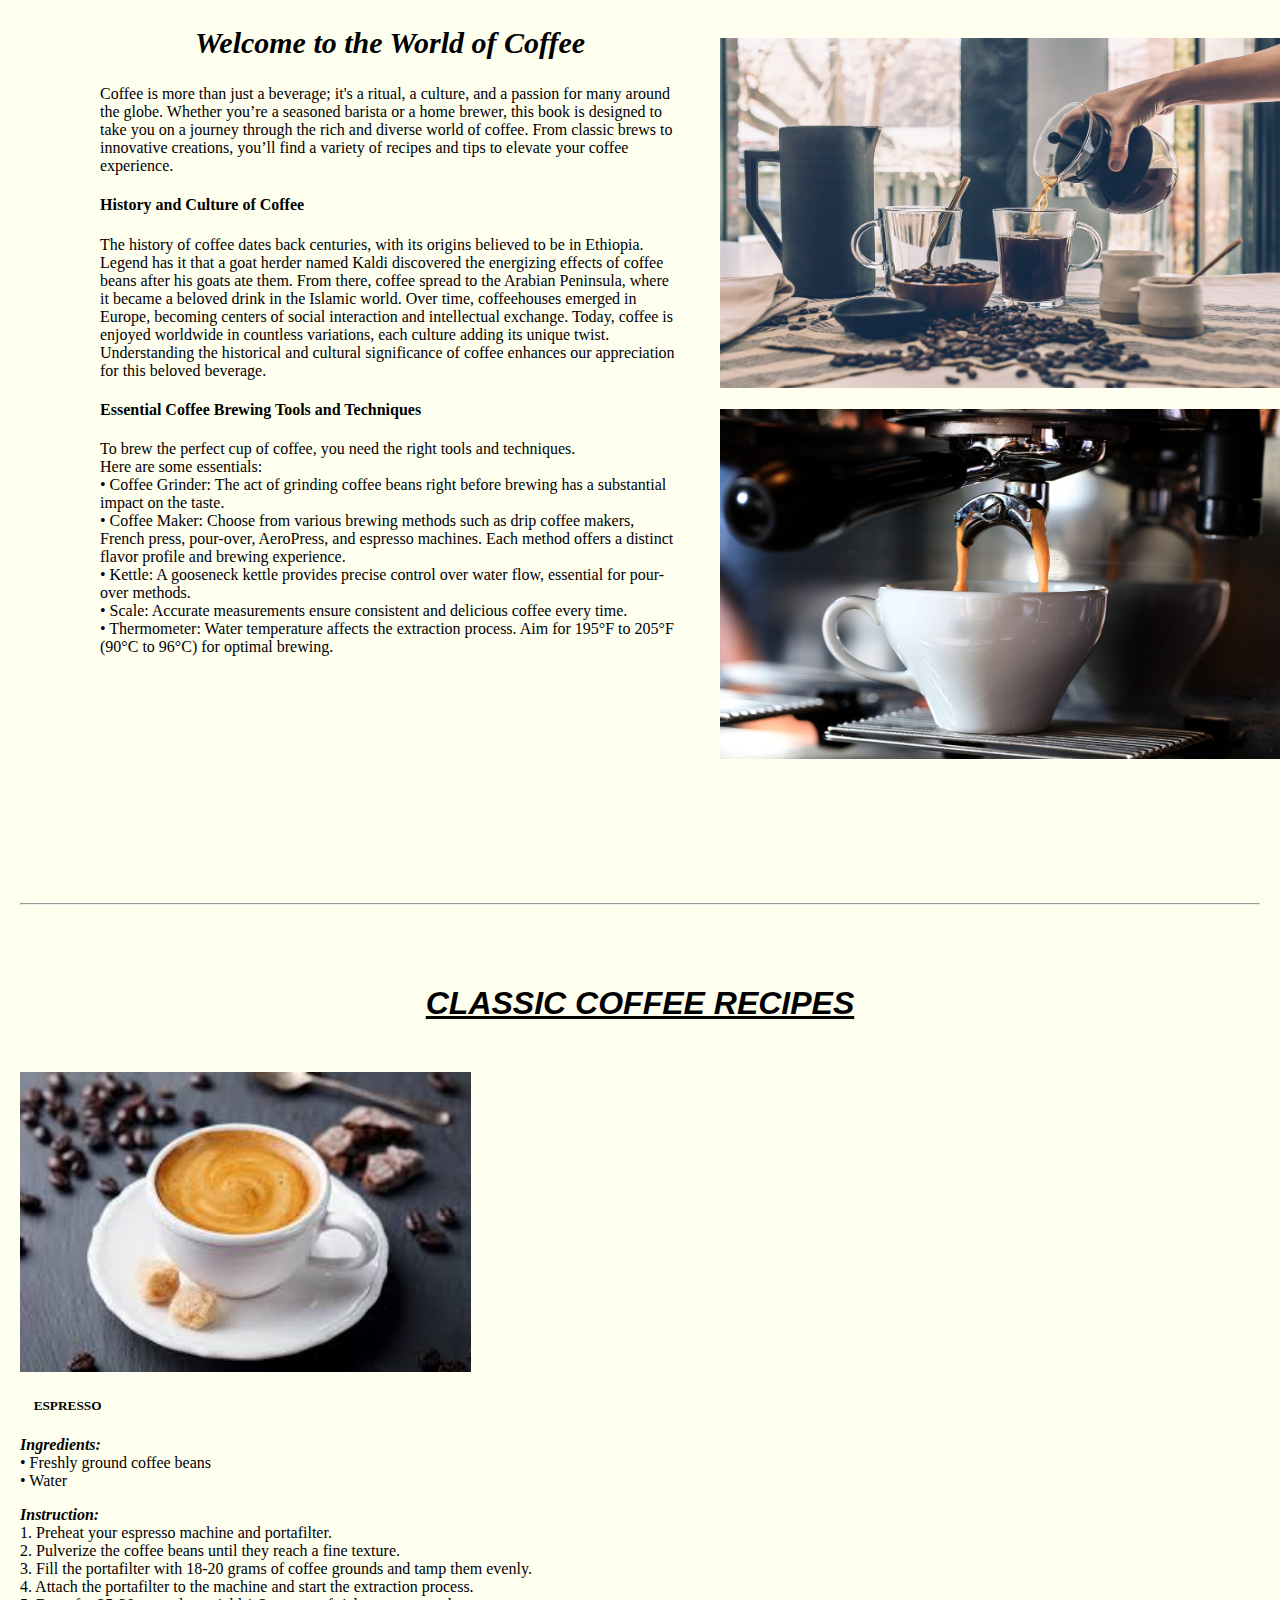
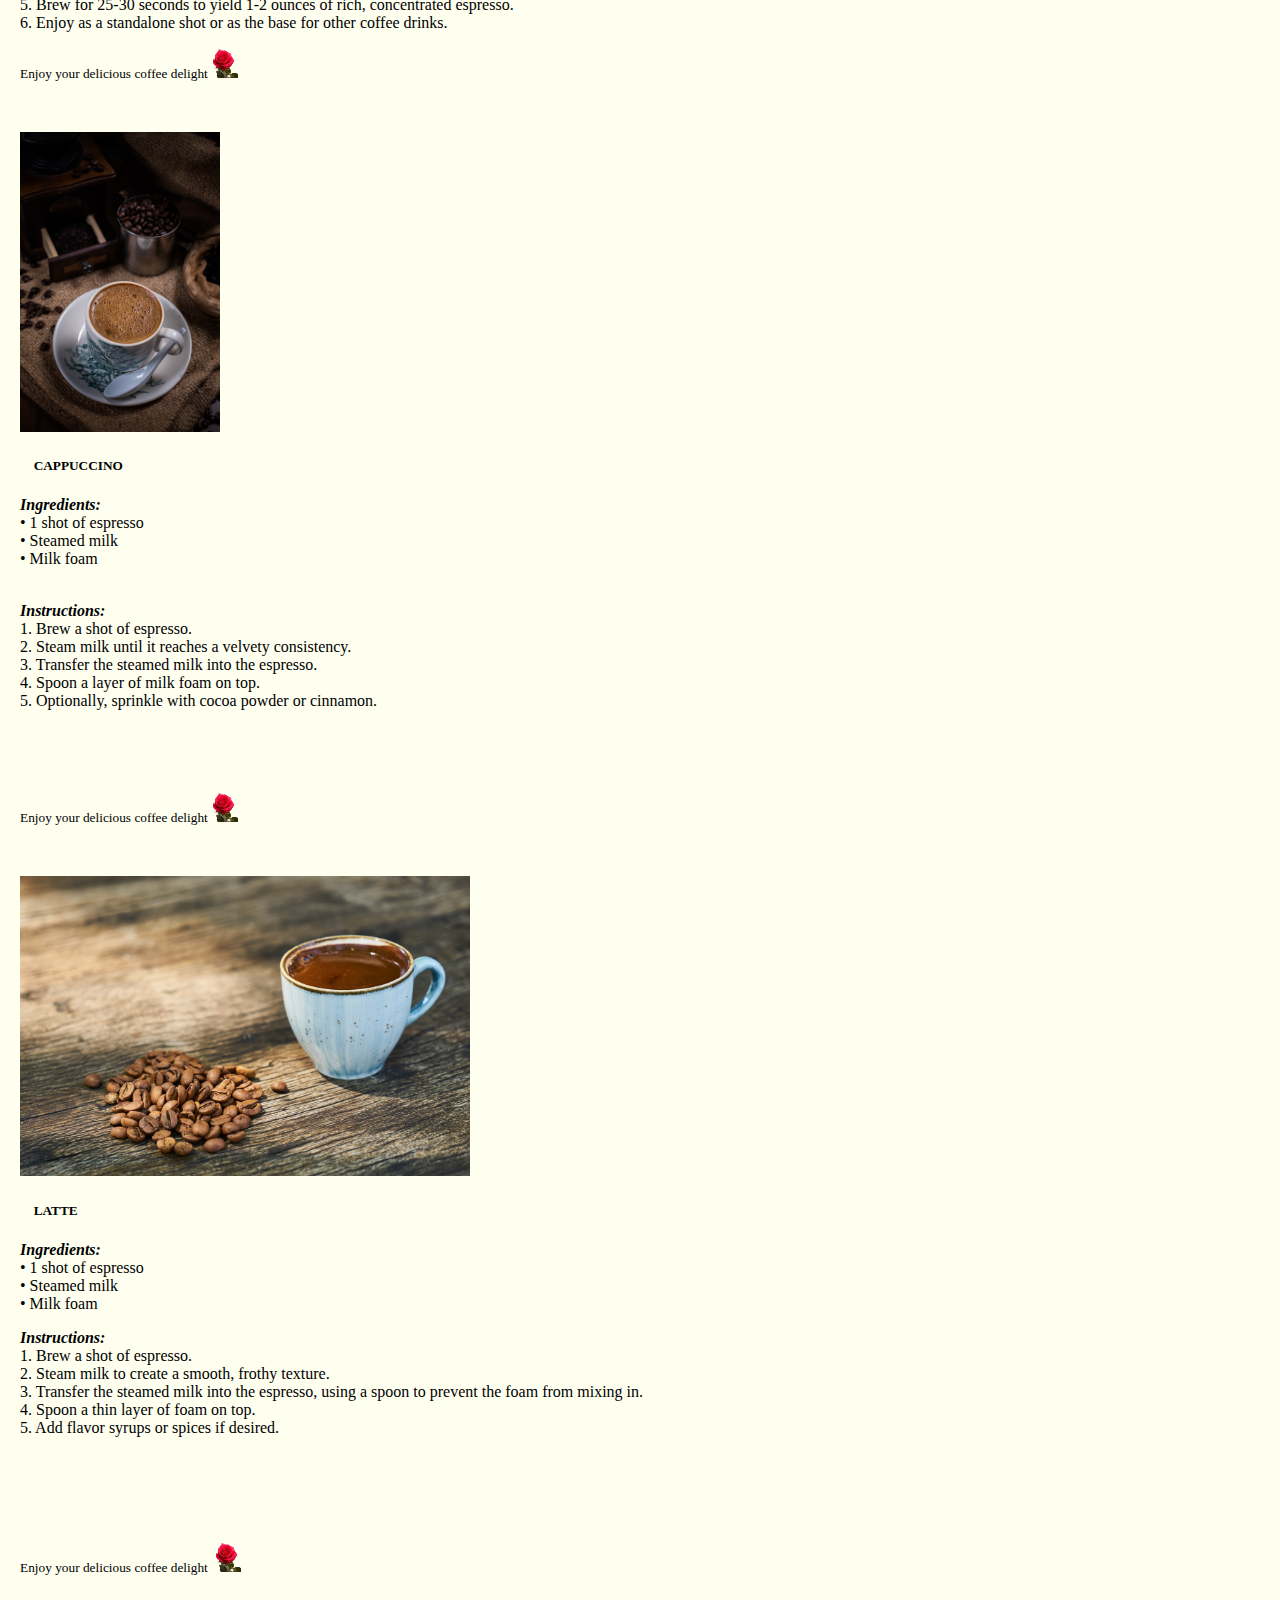
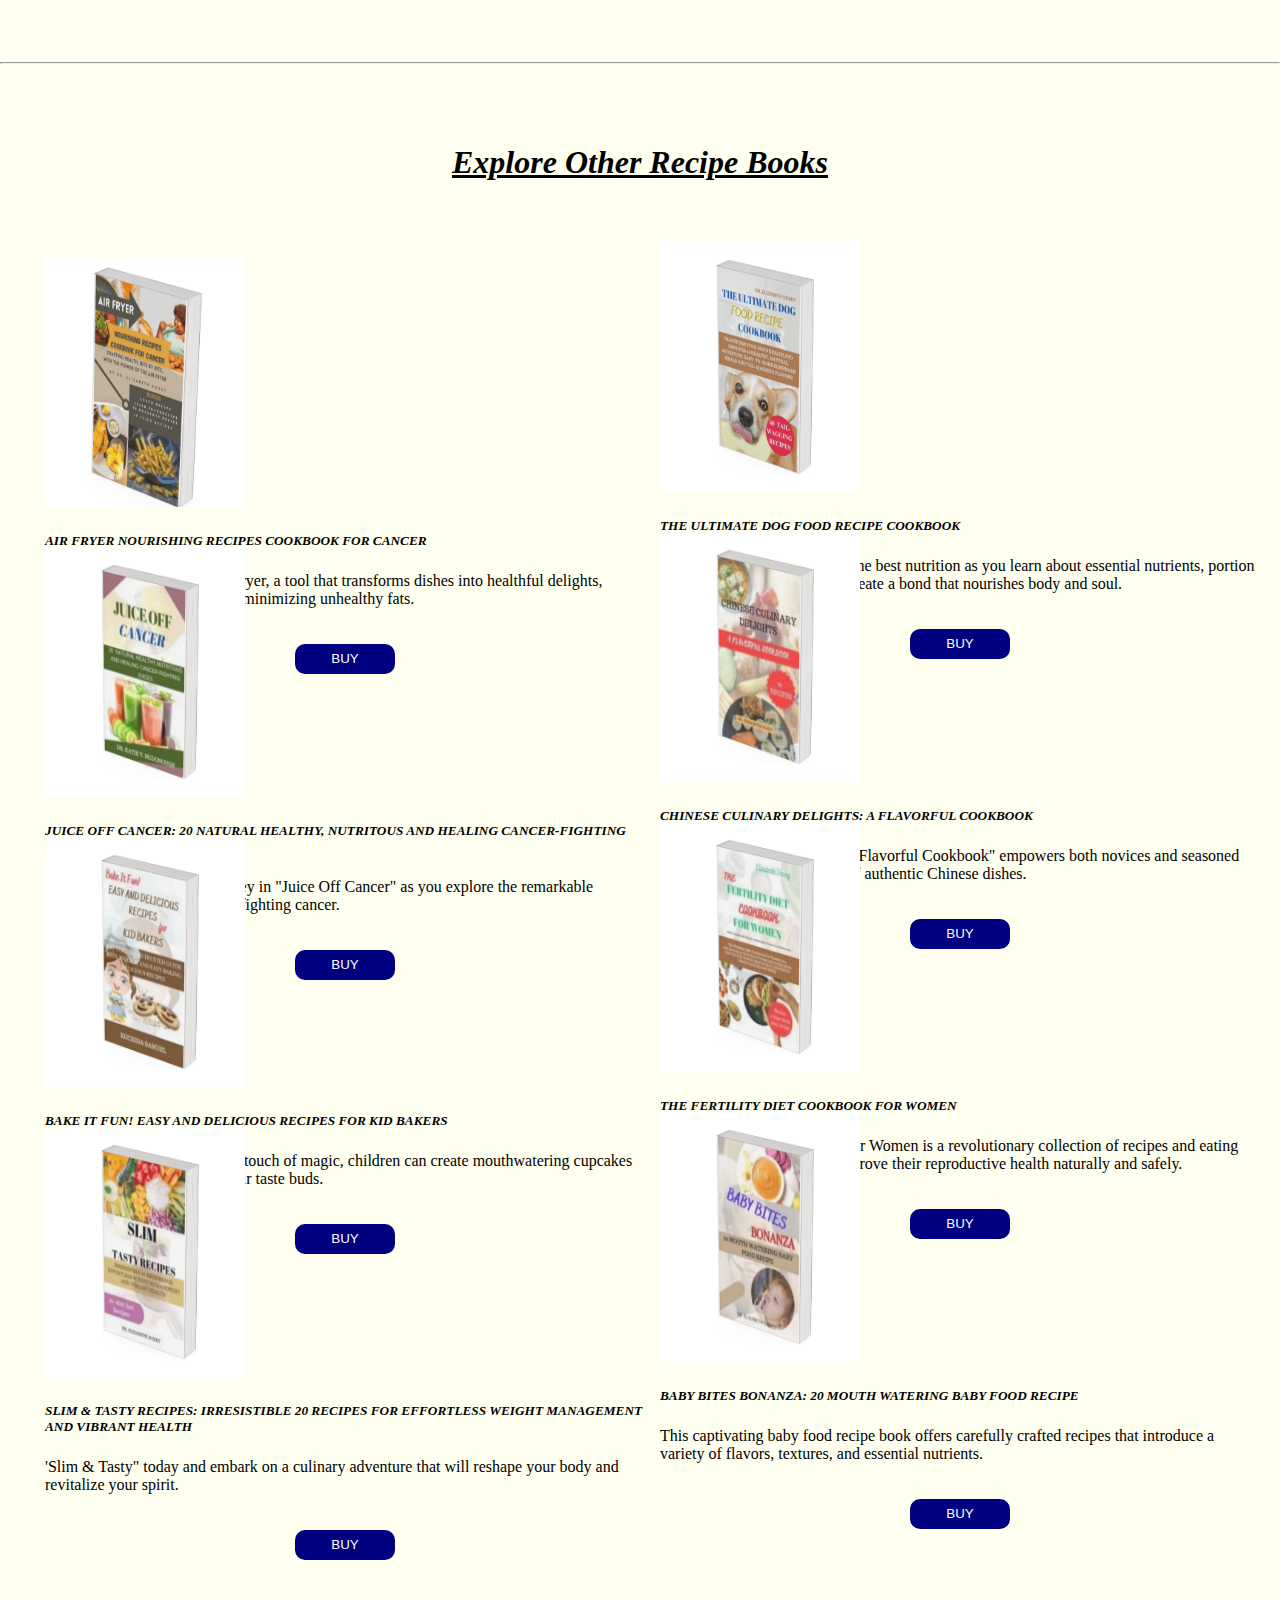
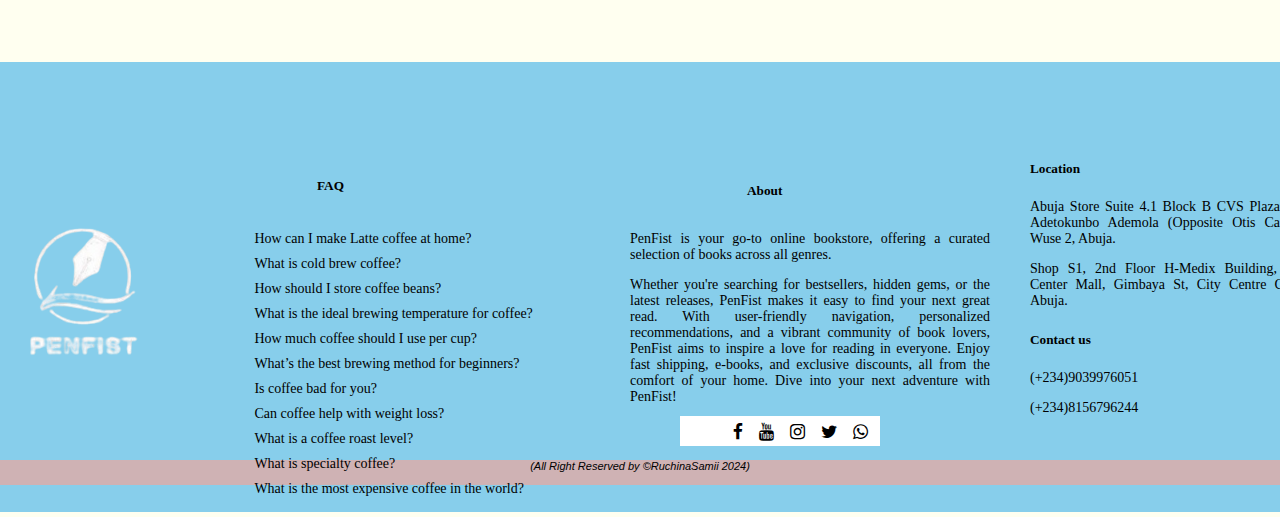
==== commit 442fa1fb: "Updated index files and added new images" ====
--- a/index.html
+++ b/index.html
@@ -6,6 +6,7 @@
     <title>COFFEE RECIPE BOOK </title>
     <link href="https://cdn.jsdelivr.net/npm/bootstrap@5.0.2/dist/css/bootstrap.min.css" rel="stylesheet" integrity="sha384-EVSTQN3/azprG1Anm3QDgpJLIm9Nao0Yz1ztcQTwFspd3yD65VohhpuuCOmLASjC" crossorigin="anonymous">
     <link href="index.css" rel="stylesheet"> 
+     <link rel="stylesheet" href="https://stackpath.bootstrapcdn.com/font-awesome/4.7.0/css/font-awesome.min.css">
 </head>
 <body>
     <div class="header-content">   
@@ -35,10 +36,11 @@
 
 <div class="image-slider">
     <figure>
-        <img src="bck2 (1).jpg">
+        <img src="change 1.jpg">
+        <img src="change 3.jpg">
         <img src="bck2 (2).jpg">
         <img src="bck4 (1).jpg">
-        <img src="bck4 (2).jpg">
+    
     </figure>
 
 </div>
@@ -347,13 +349,13 @@
 <div class="footer-content">
 <footer>
     <!-- logo img -->
-    <div><img src="backgrund.png" style="height: 400px;margin-left: -105px;"></div>
+    <div><img src="backgrund.png" style="height: 400px;margin-left: -105px; margin-top: 50px;"></div>
      <!-- logo img -->
 
     <!-- line div -->
-    <div id="line"></div>
+    <!-- <div id="line"></div>
     <div id="line1"></div>
-    <div id="line2"></div>
+    <div id="line2"></div> -->
     <!-- line div -->
     
 <!-- faq start -->
@@ -392,6 +394,17 @@
 <p>(+234)9039976051</p>
 <p>(+234)8156796244</p>
 </div>
+
+<div class="icons">
+    <ul class="socials">
+ <li><a href="https://www.facebook.cSom/deikonshomepage"><i class="fa fa-facebook"></i></a></li>
+    <li><a href="#"><i class="fa fa-youtube"></i></a></li>
+        <li><a href="https://instagram.com/atuma-foods.spices?igshid=YmMyMTA2M2Y="><i class="fa fa-instagram"></i></a></li>
+        <li><a href="#"><i class="fa fa-twitter"></i></a></li>
+        <li><a href="wa.me/message/NPDLCDP7FADSH1"><i class="fa fa-whatsapp"></i></a></li>
+               </ul>
+</div>
+<div class="design">  <p><i>(All Right Reserved by &copy;RuchinaSamii 2024)</i></p></div>
 </footer>
 </div>
 <script src="https://cdn.jsdelivr.net/npm/bootstrap@5.0.2/dist/js/bootstrap.bundle.min.js" integrity="sha384-MrcW6ZMFYlzcLA8Nl+NtUVF0sA7MsXsP1UyJoMp4YLEuNSfAP+JcXn/tWtIaxVXM" crossorigin="anonymous"></script>
--- a/index.css
+++ b/index.css
@@ -388,6 +388,20 @@
     margin-top: 100px;
  }
 
+ .design{
+    width: 100%;
+    height: 25px; 
+    background-color: #cfb2b4;
+    margin-top: 14px;
+    text-align: center;
+ }
+
+ .design p{
+    font-size: 11px;
+    font-family: 'Franklin Gothic Medium', 'Arial Narrow', Arial, sans-serif;
+    
+ }
+
  .footer-content li{
     list-style: none;
     font-family: Georgia, 'Times New Roman', Times, serif;
@@ -398,10 +412,10 @@
  }
 
  #faq{
-margin-top: -390px;
+margin-top: -370px;
 position: absolute;
 justify-content: center;
-left: 230px;
+left: 200px;
  }
 
 
@@ -410,7 +424,7 @@
   padding: 10px;
  }
 
-#line{
+/* #line{
     height:450px ;
     width: 3px;
     background-color:#000080 ;
@@ -432,11 +446,11 @@
     background-color:#000080 ;
     margin-top:-450px; ;
     margin-left: 1010px;
-}
+} */
 .about{
     width: 360px;
-    margin-top:-395px ;
-    margin-left: 640px;
+    margin-top:-375px ;
+    margin-left: 620px;
     padding: 10px;
 }
 
@@ -452,7 +466,7 @@
 
 .location{
     width: 280px;
-    margin-top:-310px ;
+    margin-top:-300px ;
     margin-left: 1020px;
     padding: 10px;   
 }
@@ -463,3 +477,39 @@
     font-size: 14px;
 }
 
+.socials{
+    list-style: none;
+    display: flex;
+    align-items: center;
+    justify-content: center;
+    margin: -1.5rem 3rem 0;
+}
+
+.socials li{
+    margin: 5px 8px ;
+   
+}
+
+.socials a{
+    text-decoration: none;
+    color: black;
+}
+
+.socials a i{
+font-size: 1.1rem;
+transition: color .4s ease;
+}
+
+.socials a:hover i{
+color: red;
+}
+
+.icons{
+    margin-left: 680px;
+    height: 30px;
+    background-color: white;
+    width: 200px;
+  
+
+
+}